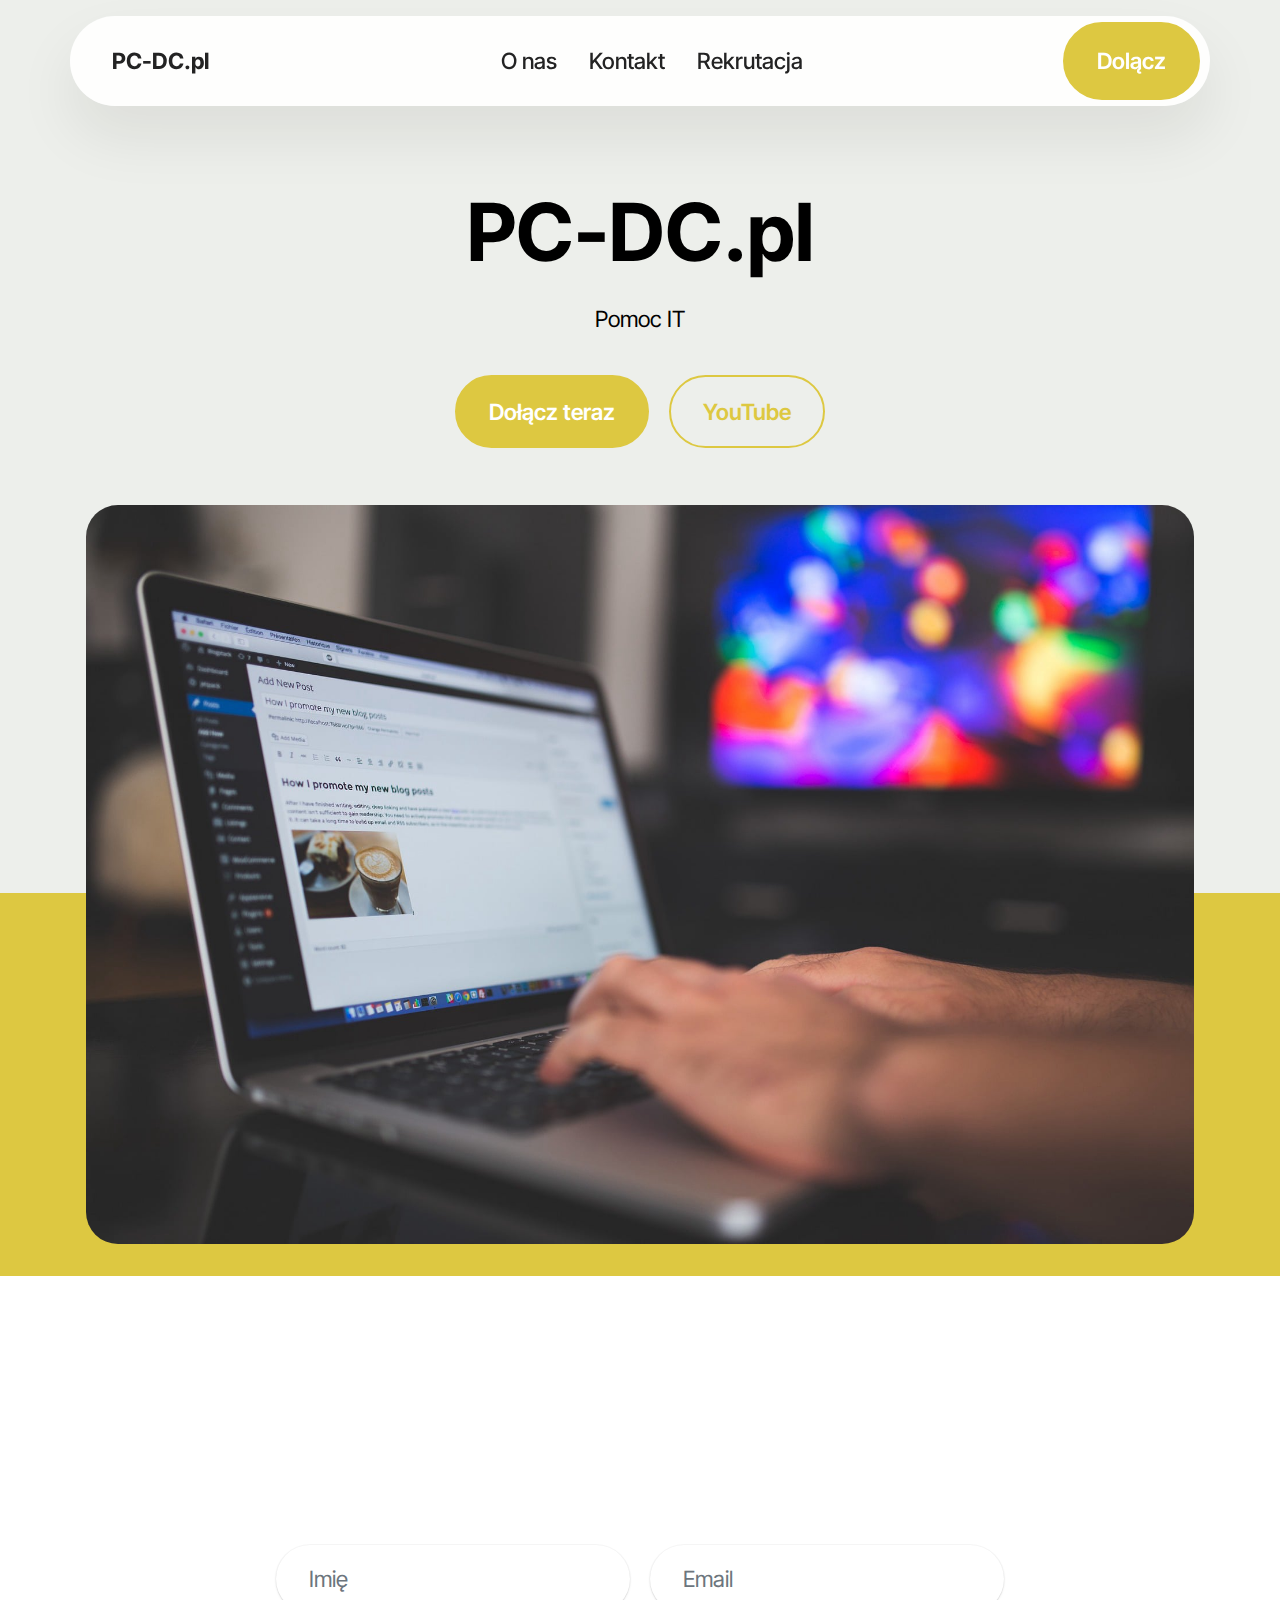
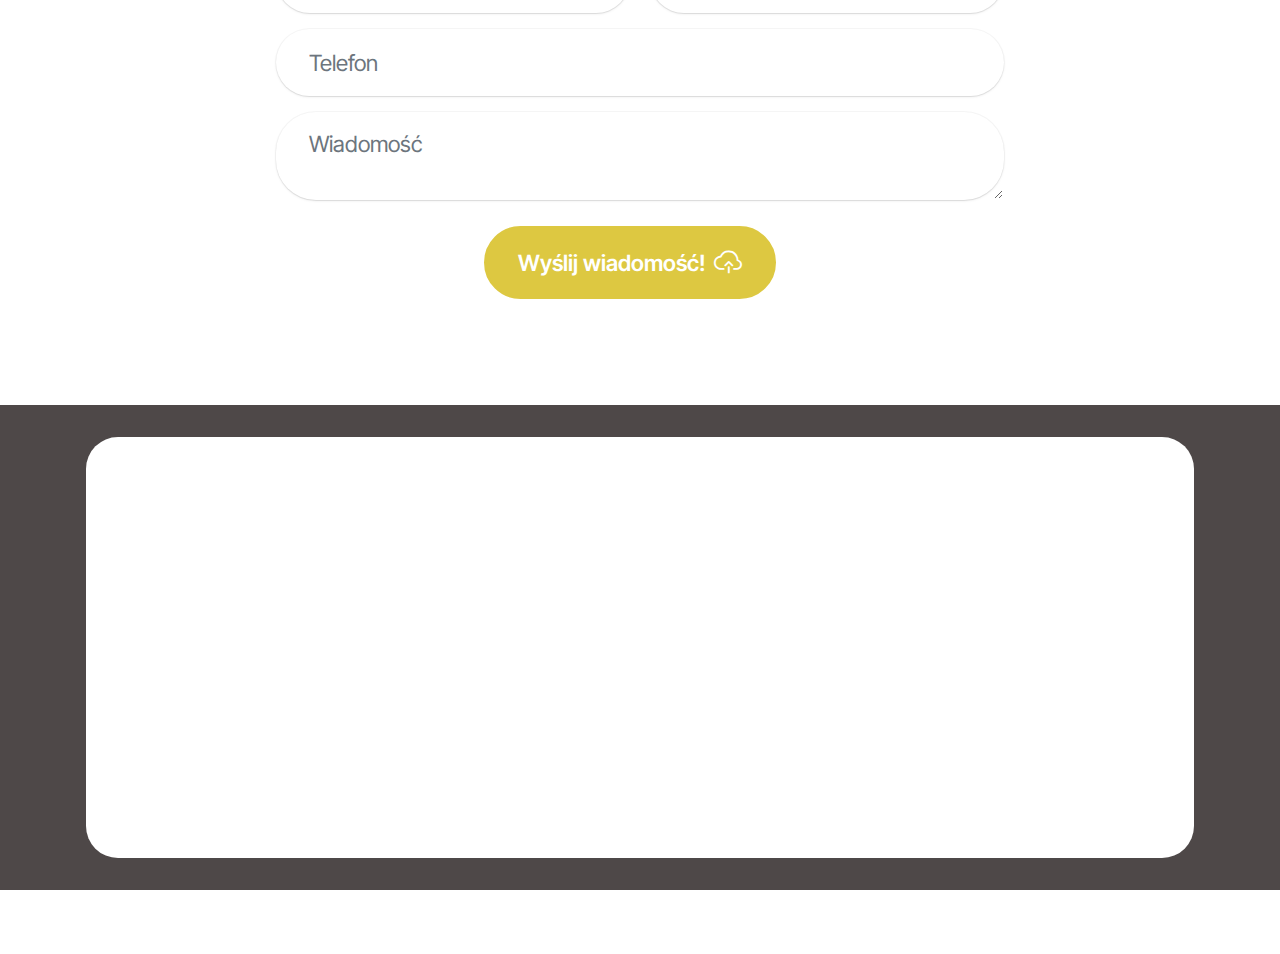
==== index.html @ c98c3c4d "create github pages" ====
<!DOCTYPE html>
<html  >
<head>
  <!-- Site made with Mobirise Website Builder v5.9.6, https://mobirise.com -->
  <meta charset="UTF-8">
  <meta http-equiv="X-UA-Compatible" content="IE=edge">
  <meta name="generator" content="Mobirise v5.9.6, mobirise.com">
  <meta name="viewport" content="width=device-width, initial-scale=1, minimum-scale=1">
  <link rel="shortcut icon" href="assets/images/6be8ae37cde6fcdc5c6d26882a383fdc-96x96.png" type="image/x-icon">
  <meta name="description" content="🚀 Odkryj świat spersonalizowanych zestawów komputerowych na nowym poziomie! 🚀">
  
  
  <title>Strona główna</title>
  <link rel="stylesheet" href="assets/web/assets/mobirise-icons2/mobirise2.css">
  <link rel="stylesheet" href="assets/web/assets/mobirise-icons-bold/mobirise-icons-bold.css">
  <link rel="stylesheet" href="assets/bootstrap/css/bootstrap.min.css">
  <link rel="stylesheet" href="assets/bootstrap/css/bootstrap-grid.min.css">
  <link rel="stylesheet" href="assets/bootstrap/css/bootstrap-reboot.min.css">
  <link rel="stylesheet" href="assets/animatecss/animate.css">
  <link rel="stylesheet" href="assets/dropdown/css/style.css">
  <link rel="stylesheet" href="assets/socicon/css/styles.css">
  <link rel="stylesheet" href="assets/theme/css/style.css">
  <link rel="preload" href="https://fonts.googleapis.com/css?family=Inter+Tight:100,200,300,400,500,600,700,800,900,100i,200i,300i,400i,500i,600i,700i,800i,900i&display=swap" as="style" onload="this.onload=null;this.rel='stylesheet'">
  <noscript><link rel="stylesheet" href="https://fonts.googleapis.com/css?family=Inter+Tight:100,200,300,400,500,600,700,800,900,100i,200i,300i,400i,500i,600i,700i,800i,900i&display=swap"></noscript>
  <link rel="preload" as="style" href="assets/mobirise/css/mbr-additional.css"><link rel="stylesheet" href="assets/mobirise/css/mbr-additional.css" type="text/css">

  
  
  
</head>
<body>
  
  <section data-bs-version="5.1" class="menu menu2 cid-tJS6tZXiPa" once="menu" id="menu02-0">
	

	<nav class="navbar navbar-dropdown navbar-fixed-top navbar-expand-lg">
		<div class="container">
			<div class="navbar-brand">
				
				<span class="navbar-caption-wrap"><a class="navbar-caption text-black text-primary display-4" href="https://pc-dc.pl/">PC-DC.pl</a></span>
			</div>
			<button class="navbar-toggler" type="button" data-toggle="collapse" data-bs-toggle="collapse" data-target="#navbarSupportedContent" data-bs-target="#navbarSupportedContent" aria-controls="navbarNavAltMarkup" aria-expanded="false" aria-label="Toggle navigation">
				<div class="hamburger">
					<span></span>
					<span></span>
					<span></span>
					<span></span>
				</div>
			</button>
			<div class="collapse navbar-collapse" id="navbarSupportedContent">
				<ul class="navbar-nav nav-dropdown" data-app-modern-menu="true"><li class="nav-item">
						<a class="nav-link link text-black text-primary display-4" href="index.html#header01-7">O nas</a>
					</li>
					
					<li class="nav-item">
						<a class="nav-link link text-black text-primary display-4" href="index.html#form02-6">Kontakt</a>
					</li><li class="nav-item"><a class="nav-link link text-black text-primary display-4" href="index.html#contacts02-9">Rekrutacja</a></li></ul>
				
				<div class="navbar-buttons mbr-section-btn"><a class="btn btn-primary display-4" href="https://discord.gg/YkNECARmGC">Dolącz</a></div>
			</div>
		</div>
	</nav>
</section>

<section data-bs-version="5.1" class="header5 cid-tJS6uM4N87" id="header05-1">
	

	
	
	<div class="topbg"></div>
	<div class="align-center container">
		<div class="row justify-content-center">
			<div class="col-md-12 col-lg-9">
				<h1 class="mbr-section-title mbr-fonts-style mb-4 display-1"><strong>PC-DC.pl</strong></h1>
				<p class="mbr-text mbr-fonts-style mb-4 display-7">Pomoc IT</p>
				<div class="mbr-section-btn mt-3"><a class="btn btn-primary display-7" href="https://discord.gg/YkNECARmGC">Dołącz teraz</a> <a class="btn btn-primary-outline display-7" href="https://www.youtube.com/channel/UC5xrvE53BiHPXx4sjtRLf1Q" target="_blank">YouTube</a></div>
			</div>
		</div>
		<div class="row mt-5 justify-content-center">
			<div class="col-12 col-lg-12">
				<img src="assets/images/mbr-1-1920x1280.jpg" alt="Mobirise Website Builder" title="">
			</div>
		</div>
	</div>
</section>

<section data-bs-version="5.1" class="form5 cid-tJS9pBcTSa" id="form02-6">
    
    
    <div class="container">
        <div class="mbr-section-head mb-5">
            <h3 class="mbr-section-title mbr-fonts-style align-center mb-0 display-2"><strong>Formularz kontaktowy</strong></h3>
            <h4 class="mbr-section-subtitle mbr-fonts-style align-center mb-0 mt-4 display-7">Potrzebujesz nowego zestawu komputerowego, a może chcesz zacząć z nami współpracę?</h4>
        </div>
        <div class="row justify-content-center mt-4">
            <div class="col-lg-8 mx-auto mbr-form" data-form-type="formoid">
                <form action="https://mobirise.eu/" method="POST" class="mbr-form form-with-styler" data-form-title="Form Name"><input type="hidden" name="email" data-form-email="true" value="TK6oTrzAS6NUbVehsqnNT4u0MCUwsj/uJBs4c3vbwLO7TOXyeO+FlvJ3F7sxo3JuPffnHecg1f/qv3dEBPhsjbJxKTSLG3u7d6GRe+ef5KaynKAH+34rDENuNmE1bLh4">
                    <div class="row">
                        <div hidden="hidden" data-form-alert="" class="alert alert-success col-12">Dziękujemy za kontakt!</div>
                        <div hidden="hidden" data-form-alert-danger="" class="alert alert-danger col-12">
                            Oops...! some problem!
                        </div>
                    </div>
                    <div class="dragArea row">
                        <div class="col-md col-sm-12 form-group mb-3" data-for="name">
                            <input type="text" name="name" placeholder="Imię" data-form-field="name" class="form-control" value="" id="name-form02-6">
                        </div>
                        <div class="col-md col-sm-12 form-group mb-3" data-for="email">
                            <input type="email" name="email" placeholder="Email" data-form-field="email" class="form-control" value="" id="email-form02-6">
                        </div>
                        <div class="col-12 form-group mb-3" data-for="phone">
                            <input type="tel" name="phone" placeholder="Telefon" data-form-field="phone" class="form-control" value="" id="phone-form02-6">
                        </div>
                        <div class="col-12 form-group mb-3" data-for="textarea">
                            <textarea name="textarea" placeholder="Wiadomość" data-form-field="textarea" class="form-control" id="textarea-form02-6"></textarea>
                        </div>
                        <div class="col-lg-12 col-md-12 col-sm-12 align-center mbr-section-btn"><button type="submit" class="btn btn-primary display-7"><span class="mbrib-upload mbr-iconfont mbr-iconfont-btn"></span>Wyślij wiadomość!</button></div>
                    </div>
                </form>
            </div>
        </div>
    </div>
</section>

<section data-bs-version="5.1" class="footer1 cid-tRq5tFsC4q" once="footers" id="footer01-1p">
	

	
	
	<div class="container">
		<div class="row mbr-white">
			<div class="col-12 col-md-6 col-lg-3">
				<h5 class="mbr-section-subtitle mbr-fonts-style mb-2 display-5"><strong>O nas</strong></h5>
				<ul class="list mbr-fonts-style display-7">
					<li class="mbr-text item-wrap">About</li>
					<li class="mbr-text item-wrap"><br></li>
				</ul>
			</div>
			<div class="col-12 col-md-6 col-lg-3">
				<h5 class="mbr-section-subtitle mbr-fonts-style mb-2 display-5"><strong>Funkcje</strong></h5>
				<ul class="list mbr-fonts-style display-7">
					<li class="mbr-text item-wrap"><a href="https://pc-dc.fireprobe.net/" class="text-primary">Speed Test</a></li>
					<li class="mbr-text item-wrap"><br></li>
				</ul>
			</div>
			<div class="col-12 col-md-6 col-lg-3">
				<h5 class="mbr-section-subtitle mbr-fonts-style mb-2 display-5"><strong>Pomoc</strong></h5>
				<ul class="list mbr-fonts-style display-7">
					<li class="mbr-text item-wrap">Help</li>
					<li class="mbr-text item-wrap"><br></li>
				</ul>
			</div>
			<div class="col-12 col-md-6 col-lg-3">
				<h5 class="mbr-section-subtitle mbr-fonts-style mb-2 display-5">
					<strong>About</strong>
				</h5>
				<ul class="list mbr-fonts-style display-7">
					<li class="mbr-text item-wrap">History</li>
					<li class="mbr-text item-wrap"><br></li>
				</ul>
			</div>
			<div class="col-12 mt-5 footer-col">
				

				<div class="social-row mt-2 display-7">
					<div class="soc-item">
						<a href="https://mobiri.se/">
							<span class="mbr-iconfont socicon-discord socicon"></span>
						</a>
					</div>
					<div class="soc-item">
						<a href="https://www.youtube.com/channel/UC5xrvE53BiHPXx4sjtRLf1Q">
							<span class="mbr-iconfont socicon-youtube socicon"></span>
						</a>
					</div>
					
					
				</div>
			</div>
			<div class="col-12 mt-4">
				<p class="mbr-text mb-0 mbr-fonts-style copyright align-center display-7"><em><strong>Wykonanie <a href="https://pc-dc.pl/" class="text-primary">PC-DC.pl</a>&nbsp;- 2023</strong></em></p>
			</div>
		</div>
	</div>
</section><section class="display-7" style="padding: 0;align-items: center;justify-content: center;flex-wrap: wrap;    align-content: center;display: flex;position: relative;height: 4rem;"><a href="https://mobiri.se/3040438" style="flex: 1 1;height: 4rem;position: absolute;width: 100%;z-index: 1;"><img alt="" style="height: 4rem;" src="[data-uri]"></a><p style="margin: 0;text-align: center;" class="display-7">&#8204;</p><a style="z-index:1" href="https://mobirise.com/builder/no-code-website-builder.html">No Code Website Builder</a></section><script src="assets/bootstrap/js/bootstrap.bundle.min.js"></script>  <script src="assets/smoothscroll/smooth-scroll.js"></script>  <script src="assets/ytplayer/index.js"></script>  <script src="assets/dropdown/js/navbar-dropdown.js"></script>  <script src="assets/theme/js/script.js"></script>  <script src="assets/formoid/formoid.min.js"></script>  
  
  
  <input name="animation" type="hidden">
  </body>
</html>
---- assets/web/assets/mobirise-icons2/mobirise2.css ----
@font-face {
  font-family: 'Moririse2';
  font-display: swap;
  src:  url('mobirise2.eot?f2bix4');
  src:  url('mobirise2.eot?f2bix4#iefix') format('embedded-opentype'),
    url('mobirise2.ttf?f2bix4') format('truetype'),
    url('mobirise2.woff?f2bix4') format('woff'),
    url('mobirise2.svg?f2bix4#mobirise2') format('svg');
  font-weight: normal;
  font-style: normal;
}

[class^="mobi-"], [class*=" mobi-"] {
  /* use !important to prevent issues with browser extensions that change fonts */
  font-family: 'Moririse2' !important;
  speak: none;
  font-style: normal;
  font-weight: normal;
  font-variant: normal;
  text-transform: none;
  line-height: 1;

  /* Better Font Rendering =========== */
  -webkit-font-smoothing: antialiased;
  -moz-osx-font-smoothing: grayscale;
}

.mobi-mbri-add-submenu:before {
  content: "\e900";
}
.mobi-mbri-alert:before {
  content: "\e901";
}
.mobi-mbri-align-center:before {
  content: "\e902";
}
.mobi-mbri-align-justify:before {
  content: "\e903";
}
.mobi-mbri-align-left:before {
  content: "\e904";
}
.mobi-mbri-align-right:before {
  content: "\e905";
}
.mobi-mbri-android:before {
  content: "\e906";
}
.mobi-mbri-apple:before {
  content: "\e907";
}
.mobi-mbri-arrow-down:before {
  content: "\e908";
}
.mobi-mbri-arrow-next:before {
  content: "\e909";
}
.mobi-mbri-arrow-prev:before {
  content: "\e90a";
}
.mobi-mbri-arrow-up:before {
  content: "\e90b";
}
.mobi-mbri-bold:before {
  content: "\e90c";
}
.mobi-mbri-bookmark:before {
  content: "\e90d";
}
.mobi-mbri-bootstrap:before {
  content: "\e90e";
}
.mobi-mbri-briefcase:before {
  content: "\e90f";
}
.mobi-mbri-browse:before {
  content: "\e910";
}
.mobi-mbri-bulleted-list:before {
  content: "\e911";
}
.mobi-mbri-calendar:before {
  content: "\e912";
}
.mobi-mbri-camera:before {
  content: "\e913";
}
.mobi-mbri-cart-add:before {
  content: "\e914";
}
.mobi-mbri-cart-full:before {
  content: "\e915";
}
.mobi-mbri-cash:before {
  content: "\e916";
}
.mobi-mbri-change-style:before {
  content: "\e917";
}
.mobi-mbri-chat:before {
  content: "\e918";
}
.mobi-mbri-clock:before {
  content: "\e919";
}
.mobi-mbri-close:before {
  content: "\e91a";
}
.mobi-mbri-cloud:before {
  content: "\e91b";
}
.mobi-mbri-code:before {
  content: "\e91c";
}
.mobi-mbri-contact-form:before {
  content: "\e91d";
}
.mobi-mbri-credit-card:before {
  content: "\e91e";
}
.mobi-mbri-cursor-click:before {
  content: "\e91f";
}
.mobi-mbri-cust-feedback:before {
  content: "\e920";
}
.mobi-mbri-database:before {
  content: "\e921";
}
.mobi-mbri-delivery:before {
  content: "\e922";
}
.mobi-mbri-desktop:before {
  content: "\e923";
}
.mobi-mbri-devices:before {
  content: "\e924";
}
.mobi-mbri-down:before {
  content: "\e925";
}
.mobi-mbri-download-2:before {
  content: "\e926";
}
.mobi-mbri-download:before {
  content: "\e927";
}
.mobi-mbri-drag-n-drop-2:before {
  content: "\e928";
}
.mobi-mbri-drag-n-drop:before {
  content: "\e929";
}
.mobi-mbri-edit-2:before {
  content: "\e92a";
}
.mobi-mbri-edit:before {
  content: "\e92b";
}
.mobi-mbri-error:before {
  content: "\e92c";
}
.mobi-mbri-extension:before {
  content: "\e92d";
}
.mobi-mbri-features:before {
  content: "\e92e";
}
.mobi-mbri-file:before {
  content: "\e92f";
}
.mobi-mbri-flag:before {
  content: "\e930";
}
.mobi-mbri-folder:before {
  content: "\e931";
}
.mobi-mbri-gift:before {
  content: "\e932";
}
.mobi-mbri-github:before {
  content: "\e933";
}
.mobi-mbri-globe-2:before {
  content: "\e934";
}
.mobi-mbri-globe:before {
  content: "\e935";
}
.mobi-mbri-growing-chart:before {
  content: "\e936";
}
.mobi-mbri-hearth:before {
  content: "\e937";
}
.mobi-mbri-help:before {
  content: "\e938";
}
.mobi-mbri-home:before {
  content: "\e939";
}
.mobi-mbri-hot-cup:before {
  content: "\e93a";
}
.mobi-mbri-idea:before {
  content: "\e93b";
}
.mobi-mbri-image-gallery:before {
  content: "\e93c";
}
.mobi-mbri-image-slider:before {
  content: "\e93d";
}
.mobi-mbri-info:before {
  content: "\e93e";
}
.mobi-mbri-italic:before {
  content: "\e93f";
}
.mobi-mbri-key:before {
  content: "\e940";
}
.mobi-mbri-laptop:before {
  content: "\e941";
}
.mobi-mbri-layers:before {
  content: "\e942";
}
.mobi-mbri-left-right:before {
  content: "\e943";
}
.mobi-mbri-left:before {
  content: "\e944";
}
.mobi-mbri-letter:before {
  content: "\e945";
}
.mobi-mbri-like:before {
  content: "\e946";
}
.mobi-mbri-link:before {
  content: "\e947";
}
.mobi-mbri-lock:before {
  content: "\e948";
}
.mobi-mbri-login:before {
  content: "\e949";
}
.mobi-mbri-logout:before {
  content: "\e94a";
}
.mobi-mbri-magic-stick:before {
  content: "\e94b";
}
.mobi-mbri-map-pin:before {
  content: "\e94c";
}
.mobi-mbri-menu:before {
  content: "\e94d";
}
.mobi-mbri-mobile-2:before {
  content: "\e94e";
}
.mobi-mbri-mobile-horizontal:before {
  content: "\e94f";
}
.mobi-mbri-mobile:before {
  content: "\e950";
}
.mobi-mbri-mobirise:before {
  content: "\e951";
}
.mobi-mbri-more-horizontal:before {
  content: "\e952";
}
.mobi-mbri-more-vertical:before {
  content: "\e953";
}
.mobi-mbri-music:before {
  content: "\e954";
}
.mobi-mbri-new-file:before {
  content: "\e955";
}
.mobi-mbri-numbered-list:before {
  content: "\e956";
}
.mobi-mbri-opened-folder:before {
  content: "\e957";
}
.mobi-mbri-pages:before {
  content: "\e958";
}
.mobi-mbri-paper-plane:before {
  content: "\e959";
}
.mobi-mbri-paperclip:before {
  content: "\e95a";
}
.mobi-mbri-phone:before {
  content: "\e95b";
}
.mobi-mbri-photo:before {
  content: "\e95c";
}
.mobi-mbri-photos:before {
  content: "\e95d";
}
.mobi-mbri-pin:before {
  content: "\e95e";
}
.mobi-mbri-play:before {
  content: "\e95f";
}
.mobi-mbri-plus:before {
  content: "\e960";
}
.mobi-mbri-preview:before {
  content: "\e961";
}
.mobi-mbri-print:before {
  content: "\e962";
}
.mobi-mbri-protect:before {
  content: "\e963";
}
.mobi-mbri-question:before {
  content: "\e964";
}
.mobi-mbri-quote-left:before {
  content: "\e965";
}
.mobi-mbri-quote-right:before {
  content: "\e966";
}
.mobi-mbri-redo:before {
  content: "\e967";
}
.mobi-mbri-refresh:before {
  content: "\e968";
}
.mobi-mbri-responsive-2:before {
  content: "\e969";
}
.mobi-mbri-responsive:before {
  content: "\e96a";
}
.mobi-mbri-right:before {
  content: "\e96b";
}
.mobi-mbri-rocket:before {
  content: "\e96c";
}
.mobi-mbri-sad-face:before {
  content: "\e96d";
}
.mobi-mbri-sale:before {
  content: "\e96e";
}
.mobi-mbri-save:before {
  content: "\e96f";
}
.mobi-mbri-search:before {
  content: "\e970";
}
.mobi-mbri-setting-2:before {
  content: "\e971";
}
.mobi-mbri-setting-3:before {
  content: "\e972";
}
.mobi-mbri-setting:before {
  content: "\e973";
}
.mobi-mbri-share:before {
  content: "\e974";
}
.mobi-mbri-shopping-bag:before {
  content: "\e975";
}
.mobi-mbri-shopping-basket:before {
  content: "\e976";
}
.mobi-mbri-shopping-cart:before {
  content: "\e977";
}
.mobi-mbri-sites:before {
  content: "\e978";
}
.mobi-mbri-smile-face:before {
  content: "\e979";
}
.mobi-mbri-speed:before {
  content: "\e97a";
}
.mobi-mbri-star:before {
  content: "\e97b";
}
.mobi-mbri-success:before {
  content: "\e97c";
}
.mobi-mbri-sun:before {
  content: "\e97d";
}
.mobi-mbri-sun2:before {
  content: "\e97e";
}
.mobi-mbri-tablet-vertical:before {
  content: "\e97f";
}
.mobi-mbri-tablet:before {
  content: "\e980";
}
.mobi-mbri-target:before {
  content: "\e981";
}
.mobi-mbri-timer:before {
  content: "\e982";
}
.mobi-mbri-to-ftp:before {
  content: "\e983";
}
.mobi-mbri-to-local-drive:before {
  content: "\e984";
}
.mobi-mbri-touch-swipe:before {
  content: "\e985";
}
.mobi-mbri-touch:before {
  content: "\e986";
}
.mobi-mbri-trash:before {
  content: "\e987";
}
.mobi-mbri-underline:before {
  content: "\e988";
}
.mobi-mbri-undo:before {
  content: "\e989";
}
.mobi-mbri-unlink:before {
  content: "\e98a";
}
.mobi-mbri-unlock:before {
  content: "\e98b";
}
.mobi-mbri-up-down:before {
  content: "\e98c";
}
.mobi-mbri-up:before {
  content: "\e98d";
}
.mobi-mbri-update:before {
  content: "\e98e";
}
.mobi-mbri-upload-2:before {
  content: "\e98f";
}
.mobi-mbri-upload:before {
  content: "\e990";
}
.mobi-mbri-user-2:before {
  content: "\e991";
}
.mobi-mbri-user:before {
  content: "\e992";
}
.mobi-mbri-users:before {
  content: "\e993";
}
.mobi-mbri-video-play:before {
  content: "\e994";
}
.mobi-mbri-video:before {
  content: "\e995";
}
.mobi-mbri-watch:before {
  content: "\e996";
}
.mobi-mbri-website-theme-2:before {
  content: "\e997";
}
.mobi-mbri-website-theme:before {
  content: "\e998";
}
.mobi-mbri-wifi:before {
  content: "\e999";
}
.mobi-mbri-windows:before {
  content: "\e99a";
}
.mobi-mbri-zoom-in:before {
  content: "\e99b";
}
.mobi-mbri-zoom-out:before {
  content: "\e99c";
}
---- assets/web/assets/mobirise-icons-bold/mobirise-icons-bold.css ----
@font-face {
  font-family: 'mobirise-icons-bold';
  font-display: swap;
  src:  url('mobirise-icons-bold.eot?m1l4yr');
  src:  url('mobirise-icons-bold.eot?m1l4yr#iefix') format('embedded-opentype'),
    url('mobirise-icons-bold.ttf?m1l4yr') format('truetype'),
    url('mobirise-icons-bold.woff?m1l4yr') format('woff'),
    url('mobirise-icons-bold.svg?m1l4yr#mobirise-icons-bold') format('svg');
  font-weight: normal;
  font-style: normal;
}

[class^="mbrib-"], [class*="mbrib-"] {
  /* use !important to prevent issues with browser extensions that change fonts */
  font-family: 'mobirise-icons-bold' !important;
  speak: none;
  font-style: normal;
  font-weight: normal;
  font-variant: normal;
  text-transform: none;
  line-height: 1;

  /* Better Font Rendering =========== */
  -webkit-font-smoothing: antialiased;
  -moz-osx-font-smoothing: grayscale;
}

.mbrib-add-submenu:before {
  content: "\e900";
}
.mbrib-alert:before {
  content: "\e901";
}
.mbrib-align-center:before {
  content: "\e902";
}
.mbrib-align-justify:before {
  content: "\e903";
}
.mbrib-align-left:before {
  content: "\e904";
}
.mbrib-align-right:before {
  content: "\e905";
}
.mbrib-android:before {
  content: "\e906";
}
.mbrib-apple:before {
  content: "\e907";
}
.mbrib-arrow-down:before {
  content: "\e908";
}
.mbrib-arrow-next:before {
  content: "\e909";
}
.mbrib-arrow-prev:before {
  content: "\e90a";
}
.mbrib-arrow-up:before {
  content: "\e90b";
}
.mbrib-bold:before {
  content: "\e90c";
}
.mbrib-bookmark:before {
  content: "\e90d";
}
.mbrib-bootstrap:before {
  content: "\e90e";
}
.mbrib-briefcase:before {
  content: "\e90f";
}
.mbrib-browse:before {
  content: "\e910";
}
.mbrib-bulleted-list:before {
  content: "\e911";
}
.mbrib-calendar:before {
  content: "\e912";
}
.mbrib-camera:before {
  content: "\e913";
}
.mbrib-cart-add:before {
  content: "\e914";
}
.mbrib-cart-full:before {
  content: "\e915";
}
.mbrib-cash:before {
  content: "\e916";
}
.mbrib-change-style:before {
  content: "\e917";
}
.mbrib-chat:before {
  content: "\e918";
}
.mbrib-clock:before {
  content: "\e919";
}
.mbrib-close:before {
  content: "\e91a";
}
.mbrib-cloud:before {
  content: "\e91b";
}
.mbrib-code:before {
  content: "\e91c";
}
.mbrib-contact-form:before {
  content: "\e91d";
}
.mbrib-credit-card:before {
  content: "\e91e";
}
.mbrib-cursor-click:before {
  content: "\e91f";
}
.mbrib-cust-feedback:before {
  content: "\e920";
}
.mbrib-database:before {
  content: "\e921";
}
.mbrib-delivery:before {
  content: "\e922";
}
.mbrib-desktop:before {
  content: "\e923";
}
.mbrib-devices:before {
  content: "\e924";
}
.mbrib-down:before {
  content: "\e925";
}
.mbrib-download:before {
  content: "\e926";
}
.mbrib-drag-n-drop:before {
  content: "\e927";
}
.mbrib-drag-n-drop2:before {
  content: "\e928";
}
.mbrib-edit:before {
  content: "\e929";
}
.mbrib-edit2:before {
  content: "\e92a";
}
.mbrib-error:before {
  content: "\e92b";
}
.mbrib-extension:before {
  content: "\e92c";
}
.mbrib-features:before {
  content: "\e92d";
}
.mbrib-file:before {
  content: "\e92e";
}
.mbrib-flag:before {
  content: "\e92f";
}
.mbrib-folder:before {
  content: "\e930";
}
.mbrib-gift:before {
  content: "\e931";
}
.mbrib-github:before {
  content: "\e932";
}
.mbrib-globe-2:before {
  content: "\e933";
}
.mbrib-globe:before {
  content: "\e934";
}
.mbrib-growing-chart:before {
  content: "\e935";
}
.mbrib-hearth:before {
  content: "\e936";
}
.mbrib-help:before {
  content: "\e937";
}
.mbrib-home:before {
  content: "\e938";
}
.mbrib-hot-cup:before {
  content: "\e939";
}
.mbrib-idea:before {
  content: "\e93a";
}
.mbrib-image-gallery:before {
  content: "\e93b";
}
.mbrib-image-slider:before {
  content: "\e93c";
}
.mbrib-info:before {
  content: "\e93d";
}
.mbrib-italic:before {
  content: "\e93e";
}
.mbrib-key:before {
  content: "\e93f";
}
.mbrib-laptop:before {
  content: "\e940";
}
.mbrib-layers:before {
  content: "\e941";
}
.mbrib-left-right:before {
  content: "\e942";
}
.mbrib-left:before {
  content: "\e943";
}
.mbrib-letter:before {
  content: "\e944";
}
.mbrib-like:before {
  content: "\e945";
}
.mbrib-link:before {
  content: "\e946";
}
.mbrib-lock:before {
  content: "\e947";
}
.mbrib-login:before {
  content: "\e948";
}
.mbrib-logout:before {
  content: "\e949";
}
.mbrib-magic-stick:before {
  content: "\e94a";
}
.mbrib-map-pin:before {
  content: "\e94b";
}
.mbrib-menu:before {
  content: "\e94c";
}
.mbrib-mobile:before {
  content: "\e94d";
}
.mbrib-mobile2:before {
  content: "\e94e";
}
.mbrib-mobirise:before {
  content: "\e94f";
}
.mbrib-more-horizontal:before {
  content: "\e950";
}
.mbrib-more-vertical:before {
  content: "\e951";
}
.mbrib-music:before {
  content: "\e952";
}
.mbrib-new-file:before {
  content: "\e953";
}
.mbrib-numbered-list:before {
  content: "\e954";
}
.mbrib-opened-folder:before {
  content: "\e955";
}
.mbrib-pages:before {
  content: "\e956";
}
.mbrib-paper-plane:before {
  content: "\e957";
}
.mbrib-paperclip:before {
  content: "\e958";
}
.mbrib-photo:before {
  content: "\e959";
}
.mbrib-photos:before {
  content: "\e95a";
}
.mbrib-pin:before {
  content: "\e95b";
}
.mbrib-play:before {
  content: "\e95c";
}
.mbrib-plus:before {
  content: "\e95d";
}
.mbrib-preview:before {
  content: "\e95e";
}
.mbrib-print:before {
  content: "\e95f";
}
.mbrib-protect:before {
  content: "\e960";
}
.mbrib-question:before {
  content: "\e961";
}
.mbrib-quote-left:before {
  content: "\e962";
}
.mbrib-quote-right:before {
  content: "\e963";
}
.mbrib-redo:before {
  content: "\e964";
}
.mbrib-refresh:before {
  content: "\e965";
}
.mbrib-responsive:before {
  content: "\e966";
}
.mbrib-right:before {
  content: "\e967";
}
.mbrib-rocket:before {
  content: "\e968";
}
.mbrib-sad-face:before {
  content: "\e969";
}
.mbrib-sale:before {
  content: "\e96a";
}
.mbrib-save:before {
  content: "\e96b";
}
.mbrib-search:before {
  content: "\e96c";
}
.mbrib-setting:before {
  content: "\e96d";
}
.mbrib-setting2:before {
  content: "\e96e";
}
.mbrib-setting3:before {
  content: "\e96f";
}
.mbrib-share:before {
  content: "\e970";
}
.mbrib-shopping-bag:before {
  content: "\e971";
}
.mbrib-shopping-basket:before {
  content: "\e972";
}
.mbrib-shopping-cart:before {
  content: "\e973";
}
.mbrib-sites:before {
  content: "\e974";
}
.mbrib-smile-face:before {
  content: "\e975";
}
.mbrib-speed:before {
  content: "\e976";
}
.mbrib-star:before {
  content: "\e977";
}
.mbrib-success:before {
  content: "\e978";
}
.mbrib-sun:before {
  content: "\e979";
}
.mbrib-sun2:before {
  content: "\e97a";
}
.mbrib-tablet-vertical:before {
  content: "\e97b";
}
.mbrib-tablet:before {
  content: "\e97c";
}
.mbrib-target:before {
  content: "\e97d";
}
.mbrib-timer:before {
  content: "\e97e";
}
.mbrib-to-ftp:before {
  content: "\e97f";
}
.mbrib-to-local-drive:before {
  content: "\e980";
}
.mbrib-touch-swipe:before {
  content: "\e981";
}
.mbrib-touch:before {
  content: "\e982";
}
.mbrib-trash:before {
  content: "\e983";
}
.mbrib-underline:before {
  content: "\e984";
}
.mbrib-undo:before {
  content: "\e985";
}
.mbrib-unlink:before {
  content: "\e986";
}
.mbrib-unlock:before {
  content: "\e987";
}
.mbrib-up-down:before {
  content: "\e988";
}
.mbrib-up:before {
  content: "\e989";
}
.mbrib-update:before {
  content: "\e98a";
}
.mbrib-upload:before {
  content: "\e98b";
}
.mbrib-user:before {
  content: "\e98c";
}
.mbrib-user2:before {
  content: "\e98d";
}
.mbrib-users:before {
  content: "\e98e";
}
.mbrib-video-play:before {
  content: "\e98f";
}
.mbrib-video:before {
  content: "\e990";
}
.mbrib-watch:before {
  content: "\e991";
}
.mbrib-website-theme:before {
  content: "\e992";
}
.mbrib-wifi:before {
  content: "\e993";
}
.mbrib-windows:before {
  content: "\e994";
}
.mbrib-zoom-out:before {
  content: "\e995";
}
---- assets/dropdown/css/style.css ----
.navbar-dropdown {
  left: 0;
  padding: 0;
  position: absolute;
  right: 0;
  top: 0;
  transition: all 0.45s ease;
  z-index: 1030;
  background: #282828; }
  .navbar-dropdown .navbar-logo {
    margin-right: 0.8rem;
    transition: margin 0.3s ease-in-out;
    vertical-align: middle; }
    .navbar-dropdown .navbar-logo img {
      height: 3.125rem;
      transition: all 0.3s ease-in-out; }
    .navbar-dropdown .navbar-logo.mbr-iconfont {
      font-size: 3.125rem;
      line-height: 3.125rem; }
  .navbar-dropdown .navbar-caption {
    font-weight: 700;
    white-space: normal;
    vertical-align: -4px;
    line-height: 3.125rem !important; }
    .navbar-dropdown .navbar-caption, .navbar-dropdown .navbar-caption:hover {
      color: inherit;
      text-decoration: none; }
  .navbar-dropdown .mbr-iconfont + .navbar-caption {
    vertical-align: -1px; }
  .navbar-dropdown.navbar-fixed-top {
    position: fixed; }
  .navbar-dropdown .navbar-brand span {
    vertical-align: -4px; }
  .navbar-dropdown.bg-color.transparent {
    background: none; }
  .navbar-dropdown.navbar-short .navbar-brand {
    padding: 0.625rem 0; }
    .navbar-dropdown.navbar-short .navbar-brand span {
      vertical-align: -1px; }
  .navbar-dropdown.navbar-short .navbar-caption {
    line-height: 2.375rem !important;
    vertical-align: -2px; }
  .navbar-dropdown.navbar-short .navbar-logo {
    margin-right: 0.5rem; }
    .navbar-dropdown.navbar-short .navbar-logo img {
      height: 2.375rem; }
    .navbar-dropdown.navbar-short .navbar-logo.mbr-iconfont {
      font-size: 2.375rem;
      line-height: 2.375rem; }
  .navbar-dropdown.navbar-short .mbr-table-cell {
    height: 3.625rem; }
  .navbar-dropdown .navbar-close {
    left: 0.6875rem;
    position: fixed;
    top: 0.75rem;
    z-index: 1000; }
  .navbar-dropdown .hamburger-icon {
    content: "";
    display: inline-block;
    vertical-align: middle;
    width: 16px;
    -webkit-box-shadow: 0 -6px 0 1px #282828,0 0 0 1px #282828,0 6px 0 1px #282828;
    -moz-box-shadow: 0 -6px 0 1px #282828,0 0 0 1px #282828,0 6px 0 1px #282828;
    box-shadow: 0 -6px 0 1px #282828,0 0 0 1px #282828,0 6px 0 1px #282828; }

.dropdown-menu .dropdown-toggle[data-toggle="dropdown-submenu"]::after {
  border-bottom: 0.35em solid transparent;
  border-left: 0.35em solid;
  border-right: 0;
  border-top: 0.35em solid transparent;
  margin-left: 0.3rem; }

.dropdown-menu .dropdown-item:focus {
  outline: 0; }

.nav-dropdown {
  font-size: 0.75rem;
  font-weight: 500;
  height: auto !important; }
  .nav-dropdown .nav-btn {
    padding-left: 1rem; }
  .nav-dropdown .link {
    margin: .667em 1.667em;
    font-weight: 500;
    padding: 0;
    transition: color .2s ease-in-out; }
    .nav-dropdown .link.dropdown-toggle {
      margin-right: 2.583em; }
      .nav-dropdown .link.dropdown-toggle::after {
        margin-left: .25rem;
        border-top: 0.35em solid;
        border-right: 0.35em solid transparent;
        border-left: 0.35em solid transparent;
        border-bottom: 0; }
      .nav-dropdown .link.dropdown-toggle[aria-expanded="true"] {
        margin: 0;
        padding: 0.667em 3.263em  0.667em 1.667em; }
  .nav-dropdown .link::after,
  .nav-dropdown .dropdown-item::after {
    color: inherit; }
  .nav-dropdown .btn {
    font-size: 0.75rem;
    font-weight: 700;
    letter-spacing: 0;
    margin-bottom: 0;
    padding-left: 1.25rem;
    padding-right: 1.25rem; }
  .nav-dropdown .dropdown-menu {
    border-radius: 0;
    border: 0;
    left: 0;
    margin: 0;
    padding-bottom: 1.25rem;
    padding-top: 1.25rem;
    position: relative; }
  .nav-dropdown .dropdown-submenu {
    margin-left: 0.125rem;
    top: 0; }
  .nav-dropdown .dropdown-item {
    font-weight: 500;
    line-height: 2;
    padding: 0.3846em 4.615em 0.3846em 1.5385em;
    position: relative;
    transition: color .2s ease-in-out, background-color .2s ease-in-out; }
    .nav-dropdown .dropdown-item::after {
      margin-top: -0.3077em;
      position: absolute;
      right: 1.1538em;
      top: 50%; }
    .nav-dropdown .dropdown-item:focus, .nav-dropdown .dropdown-item:hover {
      background: none; }

@media (max-width: 767px) {
  .nav-dropdown.navbar-toggleable-sm {
    bottom: 0;
    display: none;
    left: 0;
    overflow-x: hidden;
    position: fixed;
    top: 0;
    transform: translateX(-100%);
    -ms-transform: translateX(-100%);
    -webkit-transform: translateX(-100%);
    width: 18.75rem;
    z-index: 999; } }
.nav-dropdown.navbar-toggleable-xl {
  bottom: 0;
  display: none;
  left: 0;
  overflow-x: hidden;
  position: fixed;
  top: 0;
  transform: translateX(-100%);
  -ms-transform: translateX(-100%);
  -webkit-transform: translateX(-100%);
  width: 18.75rem;
  z-index: 999; }

.nav-dropdown-sm {
  display: block !important;
  overflow-x: hidden;
  overflow: auto;
  padding-top: 3.875rem; }
  .nav-dropdown-sm::after {
    content: "";
    display: block;
    height: 3rem;
    width: 100%; }
  .nav-dropdown-sm.collapse.in ~ .navbar-close {
    display: block !important; }
  .nav-dropdown-sm.collapsing, .nav-dropdown-sm.collapse.in {
    transform: translateX(0);
    -ms-transform: translateX(0);
    -webkit-transform: translateX(0);
    transition: all 0.25s ease-out;
    -webkit-transition: all 0.25s ease-out;
    background: #282828; }
  .nav-dropdown-sm.collapsing[aria-expanded="false"] {
    transform: translateX(-100%);
    -ms-transform: translateX(-100%);
    -webkit-transform: translateX(-100%); }
  .nav-dropdown-sm .nav-item {
    display: block;
    margin-left: 0 !important;
    padding-left: 0; }
  .nav-dropdown-sm .link,
  .nav-dropdown-sm .dropdown-item {
    border-top: 1px dotted rgba(255, 255, 255, 0.1);
    font-size: 0.8125rem;
    line-height: 1.6;
    margin: 0 !important;
    padding: 0.875rem 2.4rem 0.875rem 1.5625rem !important;
    position: relative;
    white-space: normal; }
    .nav-dropdown-sm .link:focus, .nav-dropdown-sm .link:hover,
    .nav-dropdown-sm .dropdown-item:focus,
    .nav-dropdown-sm .dropdown-item:hover {
      background: rgba(0, 0, 0, 0.2) !important;
      color: #c0a375; }
  .nav-dropdown-sm .nav-btn {
    position: relative;
    padding: 1.5625rem 1.5625rem 0 1.5625rem; }
    .nav-dropdown-sm .nav-btn::before {
      border-top: 1px dotted rgba(255, 255, 255, 0.1);
      content: "";
      left: 0;
      position: absolute;
      top: 0;
      width: 100%; }
    .nav-dropdown-sm .nav-btn + .nav-btn {
      padding-top: 0.625rem; }
      .nav-dropdown-sm .nav-btn + .nav-btn::before {
        display: none; }
  .nav-dropdown-sm .btn {
    padding: 0.625rem 0; }
  .nav-dropdown-sm .dropdown-toggle[data-toggle="dropdown-submenu"]::after {
    margin-left: .25rem;
    border-top: 0.35em solid;
    border-right: 0.35em solid transparent;
    border-left: 0.35em solid transparent;
    border-bottom: 0; }
  .nav-dropdown-sm .dropdown-toggle[data-toggle="dropdown-submenu"][aria-expanded="true"]::after {
    border-top: 0;
    border-right: 0.35em solid transparent;
    border-left: 0.35em solid transparent;
    border-bottom: 0.35em solid; }
  .nav-dropdown-sm .dropdown-menu {
    margin: 0;
    padding: 0;
    position: relative;
    top: 0;
    left: 0;
    width: 100%;
    border: 0;
    float: none;
    border-radius: 0;
    background: none; }
  .nav-dropdown-sm .dropdown-submenu {
    left: 100%;
    margin-left: 0.125rem;
    margin-top: -1.25rem;
    top: 0; }

.navbar-toggleable-sm .nav-dropdown .dropdown-menu {
  position: absolute; }

.navbar-toggleable-sm .nav-dropdown .dropdown-submenu {
  left: 100%;
  margin-left: 0.125rem;
  margin-top: -1.25rem;
  top: 0; }

.navbar-toggleable-sm.opened .nav-dropdown .dropdown-menu {
  position: relative; }

.navbar-toggleable-sm.opened .nav-dropdown .dropdown-submenu {
  left: 0;
  margin-left: 00rem;
  margin-top: 0rem;
  top: 0; }

.is-builder .nav-dropdown.collapsing {
  transition: none !important; }
---- assets/socicon/css/styles.css ----
@charset "UTF-8";

@font-face {
  font-family: 'Socicon';
  src:  url('../fonts/socicon.eot');
  src:  url('../fonts/socicon.eot?#iefix') format('embedded-opentype'),
    url('../fonts/socicon.woff2') format('woff2'),
    url('../fonts/socicon.ttf') format('truetype'),
    url('../fonts/socicon.woff') format('woff'),
    url('../fonts/socicon.svg#socicon') format('svg');
  font-weight: normal;
  font-style: normal;
  font-display: swap;
}

[data-icon]:before {
  font-family: "socicon" !important;
  content: attr(data-icon);
  font-style: normal !important;
  font-weight: normal !important;
  font-variant: normal !important;
  text-transform: none !important;
  speak: none;
  line-height: 1;
  -webkit-font-smoothing: antialiased;
  -moz-osx-font-smoothing: grayscale;
}

[class^="socicon-"], [class*=" socicon-"] {
  /* use !important to prevent issues with browser extensions that change fonts */
  font-family: 'Socicon' !important;
  speak: none;
  font-style: normal;
  font-weight: normal;
  font-variant: normal;
  text-transform: none;
  line-height: 1;

  /* Better Font Rendering =========== */
  -webkit-font-smoothing: antialiased;
  -moz-osx-font-smoothing: grayscale;
}

.socicon-eitaa:before {
  content: "\e97c";
}
.socicon-soroush:before {
  content: "\e97d";
}
.socicon-bale:before {
  content: "\e97e";
}
.socicon-zazzle:before {
  content: "\e97b";
}
.socicon-society6:before {
  content: "\e97a";
}
.socicon-redbubble:before {
  content: "\e979";
}
.socicon-avvo:before {
  content: "\e978";
}
.socicon-stitcher:before {
  content: "\e977";
}
.socicon-googlehangouts:before {
  content: "\e974";
}
.socicon-dlive:before {
  content: "\e975";
}
.socicon-vsco:before {
  content: "\e976";
}
.socicon-flipboard:before {
  content: "\e973";
}
.socicon-ubuntu:before {
  content: "\e958";
}
.socicon-artstation:before {
  content: "\e959";
}
.socicon-invision:before {
  content: "\e95a";
}
.socicon-torial:before {
  content: "\e95b";
}
.socicon-collectorz:before {
  content: "\e95c";
}
.socicon-seenthis:before {
  content: "\e95d";
}
.socicon-googleplaymusic:before {
  content: "\e95e";
}
.socicon-debian:before {
  content: "\e95f";
}
.socicon-filmfreeway:before {
  content: "\e960";
}
.socicon-gnome:before {
  content: "\e961";
}
.socicon-itchio:before {
  content: "\e962";
}
.socicon-jamendo:before {
  content: "\e963";
}
.socicon-mix:before {
  content: "\e964";
}
.socicon-sharepoint:before {
  content: "\e965";
}
.socicon-tinder:before {
  content: "\e966";
}
.socicon-windguru:before {
  content: "\e967";
}
.socicon-cdbaby:before {
  content: "\e968";
}
.socicon-elementaryos:before {
  content: "\e969";
}
.socicon-stage32:before {
  content: "\e96a";
}
.socicon-tiktok:before {
  content: "\e96b";
}
.socicon-gitter:before {
  content: "\e96c";
}
.socicon-letterboxd:before {
  content: "\e96d";
}
.socicon-threema:before {
  content: "\e96e";
}
.socicon-splice:before {
  content: "\e96f";
}
.socicon-metapop:before {
  content: "\e970";
}
.socicon-naver:before {
  content: "\e971";
}
.socicon-remote:before {
  content: "\e972";
}
.socicon-internet:before {
  content: "\e957";
}
.socicon-moddb:before {
  content: "\e94b";
}
.socicon-indiedb:before {
  content: "\e94c";
}
.socicon-traxsource:before {
  content: "\e94d";
}
.socicon-gamefor:before {
  content: "\e94e";
}
.socicon-pixiv:before {
  content: "\e94f";
}
.socicon-myanimelist:before {
  content: "\e950";
}
.socicon-blackberry:before {
  content: "\e951";
}
.socicon-wickr:before {
  content: "\e952";
}
.socicon-spip:before {
  content: "\e953";
}
.socicon-napster:before {
  content: "\e954";
}
.socicon-beatport:before {
  content: "\e955";
}
.socicon-hackerone:before {
  content: "\e956";
}
.socicon-hackernews:before {
  content: "\e946";
}
.socicon-smashwords:before {
  content: "\e947";
}
.socicon-kobo:before {
  content: "\e948";
}
.socicon-bookbub:before {
  content: "\e949";
}
.socicon-mailru:before {
  content: "\e94a";
}
.socicon-gitlab:before {
  content: "\e945";
}
.socicon-instructables:before {
  content: "\e944";
}
.socicon-portfolio:before {
  content: "\e943";
}
.socicon-codered:before {
  content: "\e940";
}
.socicon-origin:before {
  content: "\e941";
}
.socicon-nextdoor:before {
  content: "\e942";
}
.socicon-udemy:before {
  content: "\e93f";
}
.socicon-livemaster:before {
  content: "\e93e";
}
.socicon-crunchbase:before {
  content: "\e93b";
}
.socicon-homefy:before {
  content: "\e93c";
}
.socicon-calendly:before {
  content: "\e93d";
}
.socicon-realtor:before {
  content: "\e90f";
}
.socicon-tidal:before {
  content: "\e910";
}
.socicon-qobuz:before {
  content: "\e911";
}
.socicon-natgeo:before {
  content: "\e912";
}
.socicon-mastodon:before {
  content: "\e913";
}
.socicon-unsplash:before {
  content: "\e914";
}
.socicon-homeadvisor:before {
  content: "\e915";
}
.socicon-angieslist:before {
  content: "\e916";
}
.socicon-codepen:before {
  content: "\e917";
}
.socicon-slack:before {
  content: "\e918";
}
.socicon-openaigym:before {
  content: "\e919";
}
.socicon-logmein:before {
  content: "\e91a";
}
.socicon-fiverr:before {
  content: "\e91b";
}
.socicon-gotomeeting:before {
  content: "\e91c";
}
.socicon-aliexpress:before {
  content: "\e91d";
}
.socicon-guru:before {
  content: "\e91e";
}
.socicon-appstore:before {
  content: "\e91f";
}
.socicon-homes:before {
  content: "\e920";
}
.socicon-zoom:before {
  content: "\e921";
}
.socicon-alibaba:before {
  content: "\e922";
}
.socicon-craigslist:before {
  content: "\e923";
}
.socicon-wix:before {
  content: "\e924";
}
.socicon-redfin:before {
  content: "\e925";
}
.socicon-googlecalendar:before {
  content: "\e926";
}
.socicon-shopify:before {
  content: "\e927";
}
.socicon-freelancer:before {
  content: "\e928";
}
.socicon-seedrs:before {
  content: "\e929";
}
.socicon-bing:before {
  content: "\e92a";
}
.socicon-doodle:before {
  content: "\e92b";
}
.socicon-bonanza:before {
  content: "\e92c";
}
.socicon-squarespace:before {
  content: "\e92d";
}
.socicon-toptal:before {
  content: "\e92e";
}
.socicon-gust:before {
  content: "\e92f";
}
.socicon-ask:before {
  content: "\e930";
}
.socicon-trulia:before {
  content: "\e931";
}
.socicon-loomly:before {
  content: "\e932";
}
.socicon-ghost:before {
  content: "\e933";
}
.socicon-upwork:before {
  content: "\e934";
}
.socicon-fundable:before {
  content: "\e935";
}
.socicon-booking:before {
  content: "\e936";
}
.socicon-googlemaps:before {
  content: "\e937";
}
.socicon-zillow:before {
  content: "\e938";
}
.socicon-niconico:before {
  content: "\e939";
}
.socicon-toneden:before {
  content: "\e93a";
}
.socicon-augment:before {
  content: "\e908";
}
.socicon-bitbucket:before {
  content: "\e909";
}
.socicon-fyuse:before {
  content: "\e90a";
}
.socicon-yt-gaming:before {
  content: "\e90b";
}
.socicon-sketchfab:before {
  content: "\e90c";
}
.socicon-mobcrush:before {
  content: "\e90d";
}
.socicon-microsoft:before {
  content: "\e90e";
}
.socicon-pandora:before {
  content: "\e907";
}
.socicon-messenger:before {
  content: "\e906";
}
.socicon-gamewisp:before {
  content: "\e905";
}
.socicon-bloglovin:before {
  content: "\e904";
}
.socicon-tunein:before {
  content: "\e903";
}
.socicon-gamejolt:before {
  content: "\e901";
}
.socicon-trello:before {
  content: "\e902";
}
.socicon-spreadshirt:before {
  content: "\e900";
}
.socicon-500px:before {
  content: "\e000";
}
.socicon-8tracks:before {
  content: "\e001";
}
.socicon-airbnb:before {
  content: "\e002";
}
.socicon-alliance:before {
  content: "\e003";
}
.socicon-amazon:before {
  content: "\e004";
}
.socicon-amplement:before {
  content: "\e005";
}
.socicon-android:before {
  content: "\e006";
}
.socicon-angellist:before {
  content: "\e007";
}
.socicon-apple:before {
  content: "\e008";
}
.socicon-appnet:before {
  content: "\e009";
}
.socicon-baidu:before {
  content: "\e00a";
}
.socicon-bandcamp:before {
  content: "\e00b";
}
.socicon-battlenet:before {
  content: "\e00c";
}
.socicon-mixer:before {
  content: "\e00d";
}
.socicon-bebee:before {
  content: "\e00e";
}
.socicon-bebo:before {
  content: "\e00f";
}
.socicon-behance:before {
  content: "\e010";
}
.socicon-blizzard:before {
  content: "\e011";
}
.socicon-blogger:before {
  content: "\e012";
}
.socicon-buffer:before {
  content: "\e013";
}
.socicon-chrome:before {
  content: "\e014";
}
.socicon-coderwall:before {
  content: "\e015";
}
.socicon-curse:before {
  content: "\e016";
}
.socicon-dailymotion:before {
  content: "\e017";
}
.socicon-deezer:before {
  content: "\e018";
}
.socicon-delicious:before {
  content: "\e019";
}
.socicon-deviantart:before {
  content: "\e01a";
}
.socicon-diablo:before {
  content: "\e01b";
}
.socicon-digg:before {
  content: "\e01c";
}
.socicon-discord:before {
  content: "\e01d";
}
.socicon-disqus:before {
  content: "\e01e";
}
.socicon-douban:before {
  content: "\e01f";
}
.socicon-draugiem:before {
  content: "\e020";
}
.socicon-dribbble:before {
  content: "\e021";
}
.socicon-drupal:before {
  content: "\e022";
}
.socicon-ebay:before {
  content: "\e023";
}
.socicon-ello:before {
  content: "\e024";
}
.socicon-endomodo:before {
  content: "\e025";
}
.socicon-envato:before {
  content: "\e026";
}
.socicon-etsy:before {
  content: "\e027";
}
.socicon-facebook:before {
  content: "\e028";
}
.socicon-feedburner:before {
  content: "\e029";
}
.socicon-filmweb:before {
  content: "\e02a";
}
.socicon-firefox:before {
  content: "\e02b";
}
.socicon-flattr:before {
  content: "\e02c";
}
.socicon-flickr:before {
  content: "\e02d";
}
.socicon-formulr:before {
  content: "\e02e";
}
.socicon-forrst:before {
  content: "\e02f";
}
.socicon-foursquare:before {
  content: "\e030";
}
.socicon-friendfeed:before {
  content: "\e031";
}
.socicon-github:before {
  content: "\e032";
}
.socicon-goodreads:before {
  content: "\e033";
}
.socicon-google:before {
  content: "\e034";
}
.socicon-googlescholar:before {
  content: "\e035";
}
.socicon-googlegroups:before {
  content: "\e036";
}
.socicon-googlephotos:before {
  content: "\e037";
}
.socicon-googleplus:before {
  content: "\e038";
}
.socicon-grooveshark:before {
  content: "\e039";
}
.socicon-hackerrank:before {
  content: "\e03a";
}
.socicon-hearthstone:before {
  content: "\e03b";
}
.socicon-hellocoton:before {
  content: "\e03c";
}
.socicon-heroes:before {
  content: "\e03d";
}
.socicon-smashcast:before {
  content: "\e03e";
}
.socicon-horde:before {
  content: "\e03f";
}
.socicon-houzz:before {
  content: "\e040";
}
.socicon-icq:before {
  content: "\e041";
}
.socicon-identica:before {
  content: "\e042";
}
.socicon-imdb:before {
  content: "\e043";
}
.socicon-instagram:before {
  content: "\e044";
}
.socicon-issuu:before {
  content: "\e045";
}
.socicon-istock:before {
  content: "\e046";
}
.socicon-itunes:before {
  content: "\e047";
}
.socicon-keybase:before {
  content: "\e048";
}
.socicon-lanyrd:before {
  content: "\e049";
}
.socicon-lastfm:before {
  content: "\e04a";
}
.socicon-line:before {
  content: "\e04b";
}
.socicon-linkedin:before {
  content: "\e04c";
}
.socicon-livejournal:before {
  content: "\e04d";
}
.socicon-lyft:before {
  content: "\e04e";
}
.socicon-macos:before {
  content: "\e04f";
}
.socicon-mail:before {
  content: "\e050";
}
.socicon-medium:before {
  content: "\e051";
}
.socicon-meetup:before {
  content: "\e052";
}
.socicon-mixcloud:before {
  content: "\e053";
}
.socicon-modelmayhem:before {
  content: "\e054";
}
.socicon-mumble:before {
  content: "\e055";
}
.socicon-myspace:before {
  content: "\e056";
}
.socicon-newsvine:before {
  content: "\e057";
}
.socicon-nintendo:before {
  content: "\e058";
}
.socicon-npm:before {
  content: "\e059";
}
.socicon-odnoklassniki:before {
  content: "\e05a";
}
.socicon-openid:before {
  content: "\e05b";
}
.socicon-opera:before {
  content: "\e05c";
}
.socicon-outlook:before {
  content: "\e05d";
}
.socicon-overwatch:before {
  content: "\e05e";
}
.socicon-patreon:before {
  content: "\e05f";
}
.socicon-paypal:before {
  content: "\e060";
}
.socicon-periscope:before {
  content: "\e061";
}
.socicon-persona:before {
  content: "\e062";
}
.socicon-pinterest:before {
  content: "\e063";
}
.socicon-play:before {
  content: "\e064";
}
.socicon-player:before {
  content: "\e065";
}
.socicon-playstation:before {
  content: "\e066";
}
.socicon-pocket:before {
  content: "\e067";
}
.socicon-qq:before {
  content: "\e068";
}
.socicon-quora:before {
  content: "\e069";
}
.socicon-raidcall:before {
  content: "\e06a";
}
.socicon-ravelry:before {
  content: "\e06b";
}
.socicon-reddit:before {
  content: "\e06c";
}
.socicon-renren:before {
  content: "\e06d";
}
.socicon-researchgate:before {
  content: "\e06e";
}
.socicon-residentadvisor:before {
  content: "\e06f";
}
.socicon-reverbnation:before {
  content: "\e070";
}
.socicon-rss:before {
  content: "\e071";
}
.socicon-sharethis:before {
  content: "\e072";
}
.socicon-skype:before {
  content: "\e073";
}
.socicon-slideshare:before {
  content: "\e074";
}
.socicon-smugmug:before {
  content: "\e075";
}
.socicon-snapchat:before {
  content: "\e076";
}
.socicon-songkick:before {
  content: "\e077";
}
.socicon-soundcloud:before {
  content: "\e078";
}
.socicon-spotify:before {
  content: "\e079";
}
.socicon-stackexchange:before {
  content: "\e07a";
}
.socicon-stackoverflow:before {
  content: "\e07b";
}
.socicon-starcraft:before {
  content: "\e07c";
}
.socicon-stayfriends:before {
  content: "\e07d";
}
.socicon-steam:before {
  content: "\e07e";
}
.socicon-storehouse:before {
  content: "\e07f";
}
.socicon-strava:before {
  content: "\e080";
}
.socicon-streamjar:before {
  content: "\e081";
}
.socicon-stumbleupon:before {
  content: "\e082";
}
.socicon-swarm:before {
  content: "\e083";
}
.socicon-teamspeak:before {
  content: "\e084";
}
.socicon-teamviewer:before {
  content: "\e085";
}
.socicon-technorati:before {
  content: "\e086";
}
.socicon-telegram:before {
  content: "\e087";
}
.socicon-tripadvisor:before {
  content: "\e088";
}
.socicon-tripit:before {
  content: "\e089";
}
.socicon-triplej:before {
  content: "\e08a";
}
.socicon-tumblr:before {
  content: "\e08b";
}
.socicon-twitch:before {
  content: "\e08c";
}
.socicon-twitter:before {
  content: "\e08d";
}
.socicon-uber:before {
  content: "\e08e";
}
.socicon-ventrilo:before {
  content: "\e08f";
}
.socicon-viadeo:before {
  content: "\e090";
}
.socicon-viber:before {
  content: "\e091";
}
.socicon-viewbug:before {
  content: "\e092";
}
.socicon-vimeo:before {
  content: "\e093";
}
.socicon-vine:before {
  content: "\e094";
}
.socicon-vkontakte:before {
  content: "\e095";
}
.socicon-warcraft:before {
  content: "\e096";
}
.socicon-wechat:before {
  content: "\e097";
}
.socicon-weibo:before {
  content: "\e098";
}
.socicon-whatsapp:before {
  content: "\e099";
}
.socicon-wikipedia:before {
  content: "\e09a";
}
.socicon-windows:before {
  content: "\e09b";
}
.socicon-wordpress:before {
  content: "\e09c";
}
.socicon-wykop:before {
  content: "\e09d";
}
.socicon-xbox:before {
  content: "\e09e";
}
.socicon-xing:before {
  content: "\e09f";
}
.socicon-yahoo:before {
  content: "\e0a0";
}
.socicon-yammer:before {
  content: "\e0a1";
}
.socicon-yandex:before {
  content: "\e0a2";
}
.socicon-yelp:before {
  content: "\e0a3";
}
.socicon-younow:before {
  content: "\e0a4";
}
.socicon-youtube:before {
  content: "\e0a5";
}
.socicon-zapier:before {
  content: "\e0a6";
}
.socicon-zerply:before {
  content: "\e0a7";
}
.socicon-zomato:before {
  content: "\e0a8";
}
.socicon-zynga:before {
  content: "\e0a9";
}
---- assets/theme/css/style.css ----
@charset "UTF-8";
section {
  background-color: #ffffff;
}

body {
  font-style: normal;
  line-height: 1.5;
  font-weight: 400;
  color: #232323;
  position: relative;
}

button {
  background-color: transparent;
  border-color: transparent;
}

.embla__button,
.carousel-control {
  background-color: #edefea !important;
  opacity: 0.8 !important;
  color: #464845 !important;
  border-color: #edefea !important;
}

.carousel .close,
.modalWindow .close {
  background-color: #edefea !important;
  color: #464845 !important;
  border-color: #edefea !important;
  opacity: 0.8 !important;
}

.carousel .close:hover,
.modalWindow .close:hover {
  opacity: 1 !important;
}

.carousel-indicators li {
  background-color: #edefea !important;
  border: 2px solid #464845 !important;
}

.carousel-indicators li:hover,
.carousel-indicators li:active {
  opacity: 0.8 !important;
}

.embla__button:hover,
.carousel-control:hover {
  background-color: #edefea !important;
  opacity: 1 !important;
}

.modalWindow-video-container {
  height: 80%;
}

section,
.container,
.container-fluid {
  position: relative;
  word-wrap: break-word;
}

a.mbr-iconfont:hover {
  text-decoration: none;
}

.article .lead p,
.article .lead ul,
.article .lead ol,
.article .lead pre,
.article .lead blockquote {
  margin-bottom: 0;
}

a {
  font-style: normal;
  font-weight: 400;
  cursor: pointer;
}
a, a:hover {
  text-decoration: none;
}

.mbr-section-title {
  font-style: normal;
  line-height: 1.3;
}

.mbr-section-subtitle {
  line-height: 1.3;
}

.mbr-text {
  font-style: normal;
  line-height: 1.7;
}

h1,
h2,
h3,
h4,
h5,
h6,
.display-1,
.display-2,
.display-4,
.display-5,
.display-7,
span,
p,
a {
  line-height: 1;
  word-break: break-word;
  word-wrap: break-word;
  font-weight: 400;
}

b,
strong {
  font-weight: bold;
}

input:-webkit-autofill, input:-webkit-autofill:hover, input:-webkit-autofill:focus, input:-webkit-autofill:active {
  transition-delay: 9999s;
  -webkit-transition-property: background-color, color;
  transition-property: background-color, color;
}

textarea[type=hidden] {
  display: none;
}

section {
  background-position: 50% 50%;
  background-repeat: no-repeat;
  background-size: cover;
}
section .mbr-background-video,
section .mbr-background-video-preview {
  position: absolute;
  bottom: 0;
  left: 0;
  right: 0;
  top: 0;
}

.hidden {
  visibility: hidden;
}

.mbr-z-index20 {
  z-index: 20;
}

/*! Base colors */
.mbr-white {
  color: #ffffff;
}

.mbr-black {
  color: #111111;
}

.mbr-bg-white {
  background-color: #ffffff;
}

.mbr-bg-black {
  background-color: #000000;
}

/*! Text-aligns */
.align-left {
  text-align: left;
}

.align-center {
  text-align: center;
}

.align-right {
  text-align: right;
}

/*! Font-weight  */
.mbr-light {
  font-weight: 300;
}

.mbr-regular {
  font-weight: 400;
}

.mbr-semibold {
  font-weight: 500;
}

.mbr-bold {
  font-weight: 700;
}

/*! Media  */
.media-content {
  flex-basis: 100%;
}

.media-container-row {
  display: flex;
  flex-direction: row;
  flex-wrap: wrap;
  justify-content: center;
  align-content: center;
  align-items: start;
}
.media-container-row .media-size-item {
  width: 400px;
}

.media-container-column {
  display: flex;
  flex-direction: column;
  flex-wrap: wrap;
  justify-content: center;
  align-content: center;
  align-items: stretch;
}
.media-container-column > * {
  width: 100%;
}

@media (min-width: 992px) {
  .media-container-row {
    flex-wrap: nowrap;
  }
}
figure {
  margin-bottom: 0;
  overflow: hidden;
}

figure[mbr-media-size] {
  transition: width 0.1s;
}

img,
iframe {
  display: block;
  width: 100%;
}

.card {
  background-color: transparent;
  border: none;
}

.card-box {
  width: 100%;
}

.card-img {
  text-align: center;
  flex-shrink: 0;
  -webkit-flex-shrink: 0;
}

.media {
  max-width: 100%;
  margin: 0 auto;
}

.mbr-figure {
  align-self: center;
}

.media-container > div {
  max-width: 100%;
}

.mbr-figure img,
.card-img img {
  width: 100%;
}

@media (max-width: 991px) {
  .media-size-item {
    width: auto !important;
  }
  .media {
    width: auto;
  }
  .mbr-figure {
    width: 100% !important;
  }
}
/*! Buttons */
.mbr-section-btn {
  margin-left: -0.6rem;
  margin-right: -0.6rem;
  font-size: 0;
}

.btn {
  font-weight: 600;
  border-width: 1px;
  font-style: normal;
  margin: 0.6rem 0.6rem;
  white-space: normal;
  transition: all 0.2s ease-in-out;
  display: inline-flex;
  align-items: center;
  justify-content: center;
  word-break: break-word;
}

.btn-sm {
  font-weight: 600;
  letter-spacing: 0px;
  transition: all 0.3s ease-in-out;
}

.btn-md {
  font-weight: 600;
  letter-spacing: 0px;
  transition: all 0.3s ease-in-out;
}

.btn-lg {
  font-weight: 600;
  letter-spacing: 0px;
  transition: all 0.3s ease-in-out;
}

.btn-form {
  margin: 0;
}
.btn-form:hover {
  cursor: pointer;
}

nav .mbr-section-btn {
  margin-left: 0rem;
  margin-right: 0rem;
}

/*! Btn icon margin */
.btn .mbr-iconfont,
.btn.btn-sm .mbr-iconfont {
  order: 1;
  cursor: pointer;
  margin-left: 0.5rem;
  vertical-align: sub;
}

.btn.btn-md .mbr-iconfont,
.btn.btn-md .mbr-iconfont {
  margin-left: 0.8rem;
}

.mbr-regular {
  font-weight: 400;
}

.mbr-semibold {
  font-weight: 500;
}

.mbr-bold {
  font-weight: 700;
}

[type=submit] {
  -webkit-appearance: none;
}

/*! Full-screen */
.mbr-fullscreen .mbr-overlay {
  min-height: 100vh;
}

.mbr-fullscreen {
  display: flex;
  display: -moz-flex;
  display: -ms-flex;
  display: -o-flex;
  align-items: center;
  min-height: 100vh;
  padding-top: 3rem;
  padding-bottom: 3rem;
}

/*! Map */
.map {
  height: 25rem;
  position: relative;
}
.map iframe {
  width: 100%;
  height: 100%;
}

/*! Scroll to top arrow */
.mbr-arrow-up {
  bottom: 25px;
  right: 90px;
  position: fixed;
  text-align: right;
  z-index: 5000;
  color: #ffffff;
  font-size: 22px;
}

.mbr-arrow-up a {
  background: rgba(0, 0, 0, 0.2);
  border-radius: 50%;
  color: #fff;
  display: inline-block;
  height: 60px;
  width: 60px;
  border: 2px solid #fff;
  outline-style: none !important;
  position: relative;
  text-decoration: none;
  transition: all 0.3s ease-in-out;
  cursor: pointer;
  text-align: center;
}
.mbr-arrow-up a:hover {
  background-color: rgba(0, 0, 0, 0.4);
}
.mbr-arrow-up a i {
  line-height: 60px;
}

.mbr-arrow-up-icon {
  display: block;
  color: #fff;
}

.mbr-arrow-up-icon::before {
  content: "›";
  display: inline-block;
  font-family: serif;
  font-size: 22px;
  line-height: 1;
  font-style: normal;
  position: relative;
  top: 6px;
  left: -4px;
  transform: rotate(-90deg);
}

/*! Arrow Down */
.mbr-arrow {
  position: absolute;
  bottom: 45px;
  left: 50%;
  width: 60px;
  height: 60px;
  cursor: pointer;
  background-color: rgba(80, 80, 80, 0.5);
  border-radius: 50%;
  transform: translateX(-50%);
}
@media (max-width: 767px) {
  .mbr-arrow {
    display: none;
  }
}
.mbr-arrow > a {
  display: inline-block;
  text-decoration: none;
  outline-style: none;
  animation: arrowdown 1.7s ease-in-out infinite;
  color: #ffffff;
}
.mbr-arrow > a > i {
  position: absolute;
  top: -2px;
  left: 15px;
  font-size: 2rem;
}

#scrollToTop a i::before {
  content: "";
  position: absolute;
  display: block;
  border-bottom: 2.5px solid #fff;
  border-left: 2.5px solid #fff;
  width: 27.8%;
  height: 27.8%;
  left: 50%;
  top: 51%;
  transform: translateY(-30%) translateX(-50%) rotate(135deg);
}

@keyframes arrowdown {
  0% {
    transform: translateY(0px);
  }
  50% {
    transform: translateY(-5px);
  }
  100% {
    transform: translateY(0px);
  }
}
@media (max-width: 500px) {
  .mbr-arrow-up {
    left: 0;
    right: 0;
    text-align: center;
  }
}
/*Gradients animation*/
@keyframes gradient-animation {
  from {
    background-position: 0% 100%;
    animation-timing-function: ease-in-out;
  }
  to {
    background-position: 100% 0%;
    animation-timing-function: ease-in-out;
  }
}
.bg-gradient {
  background-size: 200% 200%;
  animation: gradient-animation 5s infinite alternate;
  -webkit-animation: gradient-animation 5s infinite alternate;
}

.menu .navbar-brand {
  display: -webkit-flex;
}
.menu .navbar-brand span {
  display: flex;
  display: -webkit-flex;
}
.menu .navbar-brand .navbar-caption-wrap {
  display: -webkit-flex;
}
.menu .navbar-brand .navbar-logo img {
  display: -webkit-flex;
  width: auto;
}
@media (min-width: 768px) and (max-width: 991px) {
  .menu .navbar-toggleable-sm .navbar-nav {
    display: -ms-flexbox;
  }
}
@media (max-width: 991px) {
  .menu .navbar-collapse {
    max-height: 93.5vh;
  }
  .menu .navbar-collapse.show {
    overflow: auto;
  }
}
@media (min-width: 992px) {
  .menu .navbar-nav.nav-dropdown {
    display: -webkit-flex;
  }
  .menu .navbar-toggleable-sm .navbar-collapse {
    display: -webkit-flex !important;
  }
  .menu .collapsed .navbar-collapse {
    max-height: 93.5vh;
  }
  .menu .collapsed .navbar-collapse.show {
    overflow: auto;
  }
}
@media (max-width: 767px) {
  .menu .navbar-collapse {
    max-height: 80vh;
  }
}

.nav-link .mbr-iconfont {
  margin-right: 0.5rem;
}

.navbar {
  display: -webkit-flex;
  -webkit-flex-wrap: wrap;
  -webkit-align-items: center;
  -webkit-justify-content: space-between;
}

.navbar-collapse {
  -webkit-flex-basis: 100%;
  -webkit-flex-grow: 1;
  -webkit-align-items: center;
}

.nav-dropdown .link {
  padding: 0.667em 1.667em !important;
  margin: 0 !important;
}

.nav {
  display: -webkit-flex;
  -webkit-flex-wrap: wrap;
}

.row {
  display: -webkit-flex;
  -webkit-flex-wrap: wrap;
}

.justify-content-center {
  -webkit-justify-content: center;
}

.form-inline {
  display: -webkit-flex;
}

.card-wrapper {
  -webkit-flex: 1;
}

.carousel-control {
  z-index: 10;
  display: -webkit-flex;
}

.carousel-controls {
  display: -webkit-flex;
}

.media {
  display: -webkit-flex;
}

.form-group:focus {
  outline: none;
}

.jq-selectbox__select {
  padding: 7px 0;
  position: relative;
}

.jq-selectbox__dropdown {
  overflow: hidden;
  border-radius: 10px;
  position: absolute;
  top: 100%;
  left: 0 !important;
  width: 100% !important;
}

.jq-selectbox__trigger-arrow {
  right: 0;
  transform: translateY(-50%);
}

.jq-selectbox li {
  padding: 1.07em 0.5em;
}

input[type=range] {
  padding-left: 0 !important;
  padding-right: 0 !important;
}

.modal-dialog,
.modal-content {
  height: 100%;
}

.modal-dialog .carousel-inner {
  height: calc(100vh - 1.75rem);
}
@media (max-width: 575px) {
  .modal-dialog .carousel-inner {
    height: calc(100vh - 1rem);
  }
}

.carousel-item {
  text-align: center;
}

.carousel-item img {
  margin: auto;
}

.navbar-toggler {
  align-self: flex-start;
  padding: 0.25rem 0.75rem;
  font-size: 1.25rem;
  line-height: 1;
  background: transparent;
  border: 1px solid transparent;
  border-radius: 0.25rem;
}

.navbar-toggler:focus,
.navbar-toggler:hover {
  text-decoration: none;
  box-shadow: none;
}

.navbar-toggler-icon {
  display: inline-block;
  width: 1.5em;
  height: 1.5em;
  vertical-align: middle;
  content: "";
  background: no-repeat center center;
  background-size: 100% 100%;
}

.navbar-toggler-left {
  position: absolute;
  left: 1rem;
}

.navbar-toggler-right {
  position: absolute;
  right: 1rem;
}

.card-img {
  width: auto;
}

.menu .navbar.collapsed:not(.beta-menu) {
  flex-direction: column;
}

.carousel-item.active,
.carousel-item-next,
.carousel-item-prev {
  display: flex;
}

.note-air-layout .dropup .dropdown-menu,
.note-air-layout .navbar-fixed-bottom .dropdown .dropdown-menu {
  bottom: initial !important;
}

html,
body {
  height: auto;
  min-height: 100vh;
}

.dropup .dropdown-toggle::after {
  display: none;
}

.form-asterisk {
  font-family: initial;
  position: absolute;
  top: -2px;
  font-weight: normal;
}

.form-control-label {
  position: relative;
  cursor: pointer;
  margin-bottom: 0.357em;
  padding: 0;
}

.alert {
  color: #ffffff;
  border-radius: 0;
  border: 0;
  font-size: 1.1rem;
  line-height: 1.5;
  margin-bottom: 1.875rem;
  padding: 1.25rem;
  position: relative;
  text-align: center;
}
.alert.alert-form::after {
  background-color: inherit;
  bottom: -7px;
  content: "";
  display: block;
  height: 14px;
  left: 50%;
  margin-left: -7px;
  position: absolute;
  transform: rotate(45deg);
  width: 14px;
}

.form-control {
  background-color: #ffffff;
  background-clip: border-box;
  color: #232323;
  line-height: 1rem !important;
  height: auto;
  padding: 1.2rem 2rem;
  transition: border-color 0.25s ease 0s;
  border: 1px solid transparent !important;
  border-radius: 4px;
  box-shadow: rgba(0, 0, 0, 0.07) 0px 1px 1px 0px, rgba(0, 0, 0, 0.07) 0px 1px 3px 0px, rgba(0, 0, 0, 0.03) 0px 0px 0px 1px;
}
.form-active .form-control:invalid {
  border-color: red;
}

.row > * {
  padding-right: 1rem;
  padding-left: 1rem;
}

form .row {
  margin-left: -0.6rem;
  margin-right: -0.6rem;
}
form .row [class*=col] {
  padding-left: 0.6rem;
  padding-right: 0.6rem;
}

form .mbr-section-btn {
  padding-left: 0.6rem;
  padding-right: 0.6rem;
}

form .form-check-input {
  margin-top: 0.5;
}

textarea.form-control {
  line-height: 1.5rem !important;
}

.form-group {
  margin-bottom: 1.2rem;
}

.form-control,
form .btn {
  min-height: 48px;
}

.gdpr-block label span.textGDPR input[name=gdpr] {
  top: 7px;
}

.form-control:focus {
  box-shadow: none;
}

:focus {
  outline: none;
}

.mbr-overlay {
  background-color: #000;
  bottom: 0;
  left: 0;
  opacity: 0.5;
  position: absolute;
  right: 0;
  top: 0;
  z-index: 0;
  pointer-events: none;
}

blockquote {
  font-style: italic;
  padding: 3rem;
  font-size: 1.09rem;
  position: relative;
  border-left: 3px solid;
}

ul,
ol,
pre,
blockquote {
  margin-bottom: 2.3125rem;
}

.mt-4 {
  margin-top: 2rem !important;
}

.mb-4 {
  margin-bottom: 2rem !important;
}

.container,
.container-fluid {
  padding-left: 16px;
  padding-right: 16px;
}

.row {
  margin-left: -16px;
  margin-right: -16px;
}
.row > [class*=col] {
  padding-left: 16px;
  padding-right: 16px;
}

@media (min-width: 992px) {
  .container-fluid {
    padding-left: 32px;
    padding-right: 32px;
  }
}
@media (max-width: 991px) {
  .mbr-container {
    padding-left: 16px;
    padding-right: 16px;
  }
}
.app-video-wrapper > img {
  opacity: 1;
}

.app-video-wrapper {
  background: transparent;
}

.item {
  position: relative;
}

.dropdown-menu .dropdown-menu {
  left: 100%;
}

.dropdown-item + .dropdown-menu {
  display: none;
}

.dropdown-item:hover + .dropdown-menu,
.dropdown-menu:hover {
  display: block;
}

@media (min-aspect-ratio: 16/9) {
  .mbr-video-foreground {
    height: 300% !important;
    top: -100% !important;
  }
}
@media (max-aspect-ratio: 16/9) {
  .mbr-video-foreground {
    width: 300% !important;
    left: -100% !important;
  }
}.engine {
	position: absolute;
	text-indent: -2400px;
	text-align: center;
	padding: 0;
	top: 0;
	left: -2400px;
}
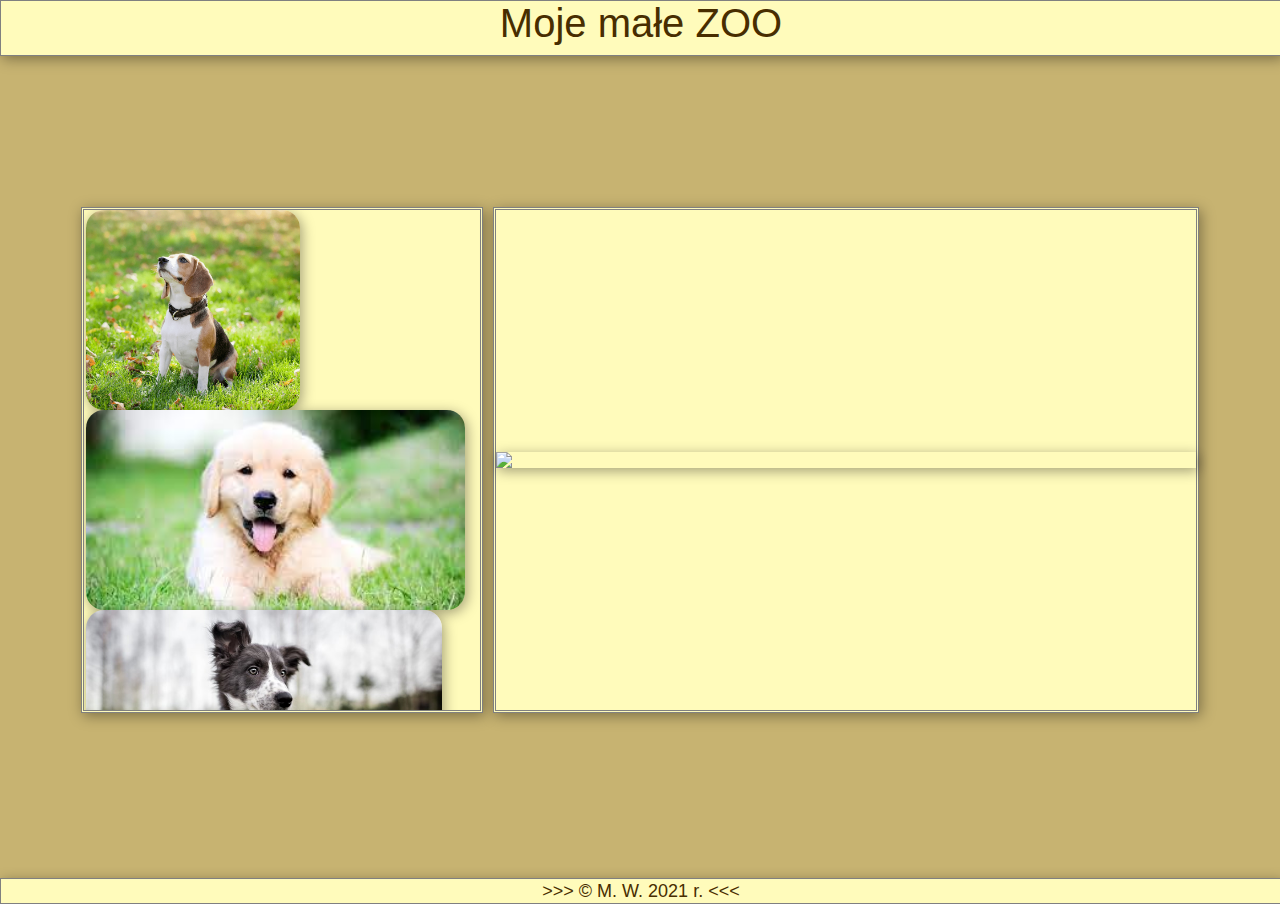
==== commit ead6e17e: "Add files via upload" ====
--- a/index.html
+++ b/index.html
@@ -1,190 +1,143 @@
-<!DOCTYPE html>
-<html  >
-<head>
-  <!-- Site made with Mobirise Website Builder v5.9.6, https://mobirise.com -->
-  <meta charset="UTF-8">
-  <meta http-equiv="X-UA-Compatible" content="IE=edge">
-  <meta name="generator" content="Mobirise v5.9.6, mobirise.com">
-  <meta name="viewport" content="width=device-width, initial-scale=1, minimum-scale=1">
-  <link rel="shortcut icon" href="assets/images/6be8ae37cde6fcdc5c6d26882a383fdc-96x96.png" type="image/x-icon">
-  <meta name="description" content="🚀 Odkryj świat spersonalizowanych zestawów komputerowych na nowym poziomie! 🚀">
-  
-  
-  <title>Strona główna</title>
-  <link rel="stylesheet" href="assets/web/assets/mobirise-icons2/mobirise2.css">
-  <link rel="stylesheet" href="assets/web/assets/mobirise-icons-bold/mobirise-icons-bold.css">
-  <link rel="stylesheet" href="assets/bootstrap/css/bootstrap.min.css">
-  <link rel="stylesheet" href="assets/bootstrap/css/bootstrap-grid.min.css">
-  <link rel="stylesheet" href="assets/bootstrap/css/bootstrap-reboot.min.css">
-  <link rel="stylesheet" href="assets/animatecss/animate.css">
-  <link rel="stylesheet" href="assets/dropdown/css/style.css">
-  <link rel="stylesheet" href="assets/socicon/css/styles.css">
-  <link rel="stylesheet" href="assets/theme/css/style.css">
-  <link rel="preload" href="https://fonts.googleapis.com/css?family=Inter+Tight:100,200,300,400,500,600,700,800,900,100i,200i,300i,400i,500i,600i,700i,800i,900i&display=swap" as="style" onload="this.onload=null;this.rel='stylesheet'">
-  <noscript><link rel="stylesheet" href="https://fonts.googleapis.com/css?family=Inter+Tight:100,200,300,400,500,600,700,800,900,100i,200i,300i,400i,500i,600i,700i,800i,900i&display=swap"></noscript>
-  <link rel="preload" as="style" href="assets/mobirise/css/mbr-additional.css"><link rel="stylesheet" href="assets/mobirise/css/mbr-additional.css" type="text/css">
-
-  
-  
-  
-</head>
-<body>
-  
-  <section data-bs-version="5.1" class="menu menu2 cid-tJS6tZXiPa" once="menu" id="menu02-0">
-	
-
-	<nav class="navbar navbar-dropdown navbar-fixed-top navbar-expand-lg">
-		<div class="container">
-			<div class="navbar-brand">
-				
-				<span class="navbar-caption-wrap"><a class="navbar-caption text-black text-primary display-4" href="https://pc-dc.pl/">PC-DC.pl</a></span>
-			</div>
-			<button class="navbar-toggler" type="button" data-toggle="collapse" data-bs-toggle="collapse" data-target="#navbarSupportedContent" data-bs-target="#navbarSupportedContent" aria-controls="navbarNavAltMarkup" aria-expanded="false" aria-label="Toggle navigation">
-				<div class="hamburger">
-					<span></span>
-					<span></span>
-					<span></span>
-					<span></span>
-				</div>
-			</button>
-			<div class="collapse navbar-collapse" id="navbarSupportedContent">
-				<ul class="navbar-nav nav-dropdown" data-app-modern-menu="true"><li class="nav-item">
-						<a class="nav-link link text-black text-primary display-4" href="index.html#header01-7">O nas</a>
-					</li>
-					
-					<li class="nav-item">
-						<a class="nav-link link text-black text-primary display-4" href="index.html#form02-6">Kontakt</a>
-					</li><li class="nav-item"><a class="nav-link link text-black text-primary display-4" href="index.html#contacts02-9">Rekrutacja</a></li></ul>
-				
-				<div class="navbar-buttons mbr-section-btn"><a class="btn btn-primary display-4" href="https://discord.gg/YkNECARmGC">Dolącz</a></div>
-			</div>
-		</div>
-	</nav>
-</section>
-
-<section data-bs-version="5.1" class="header5 cid-tJS6uM4N87" id="header05-1">
-	
-
-	
-	
-	<div class="topbg"></div>
-	<div class="align-center container">
-		<div class="row justify-content-center">
-			<div class="col-md-12 col-lg-9">
-				<h1 class="mbr-section-title mbr-fonts-style mb-4 display-1"><strong>PC-DC.pl</strong></h1>
-				<p class="mbr-text mbr-fonts-style mb-4 display-7">Pomoc IT</p>
-				<div class="mbr-section-btn mt-3"><a class="btn btn-primary display-7" href="https://discord.gg/YkNECARmGC">Dołącz teraz</a> <a class="btn btn-primary-outline display-7" href="https://www.youtube.com/channel/UC5xrvE53BiHPXx4sjtRLf1Q" target="_blank">YouTube</a></div>
-			</div>
-		</div>
-		<div class="row mt-5 justify-content-center">
-			<div class="col-12 col-lg-12">
-				<img src="assets/images/mbr-1-1920x1280.jpg" alt="Mobirise Website Builder" title="">
-			</div>
-		</div>
-	</div>
-</section>
-
-<section data-bs-version="5.1" class="form5 cid-tJS9pBcTSa" id="form02-6">
-    
-    
-    <div class="container">
-        <div class="mbr-section-head mb-5">
-            <h3 class="mbr-section-title mbr-fonts-style align-center mb-0 display-2"><strong>Formularz kontaktowy</strong></h3>
-            <h4 class="mbr-section-subtitle mbr-fonts-style align-center mb-0 mt-4 display-7">Potrzebujesz nowego zestawu komputerowego, a może chcesz zacząć z nami współpracę?</h4>
-        </div>
-        <div class="row justify-content-center mt-4">
-            <div class="col-lg-8 mx-auto mbr-form" data-form-type="formoid">
-                <form action="https://mobirise.eu/" method="POST" class="mbr-form form-with-styler" data-form-title="Form Name"><input type="hidden" name="email" data-form-email="true" value="TK6oTrzAS6NUbVehsqnNT4u0MCUwsj/uJBs4c3vbwLO7TOXyeO+FlvJ3F7sxo3JuPffnHecg1f/qv3dEBPhsjbJxKTSLG3u7d6GRe+ef5KaynKAH+34rDENuNmE1bLh4">
-                    <div class="row">
-                        <div hidden="hidden" data-form-alert="" class="alert alert-success col-12">Dziękujemy za kontakt!</div>
-                        <div hidden="hidden" data-form-alert-danger="" class="alert alert-danger col-12">
-                            Oops...! some problem!
-                        </div>
-                    </div>
-                    <div class="dragArea row">
-                        <div class="col-md col-sm-12 form-group mb-3" data-for="name">
-                            <input type="text" name="name" placeholder="Imię" data-form-field="name" class="form-control" value="" id="name-form02-6">
-                        </div>
-                        <div class="col-md col-sm-12 form-group mb-3" data-for="email">
-                            <input type="email" name="email" placeholder="Email" data-form-field="email" class="form-control" value="" id="email-form02-6">
-                        </div>
-                        <div class="col-12 form-group mb-3" data-for="phone">
-                            <input type="tel" name="phone" placeholder="Telefon" data-form-field="phone" class="form-control" value="" id="phone-form02-6">
-                        </div>
-                        <div class="col-12 form-group mb-3" data-for="textarea">
-                            <textarea name="textarea" placeholder="Wiadomość" data-form-field="textarea" class="form-control" id="textarea-form02-6"></textarea>
-                        </div>
-                        <div class="col-lg-12 col-md-12 col-sm-12 align-center mbr-section-btn"><button type="submit" class="btn btn-primary display-7"><span class="mbrib-upload mbr-iconfont mbr-iconfont-btn"></span>Wyślij wiadomość!</button></div>
-                    </div>
-                </form>
-            </div>
-        </div>
-    </div>
-</section>
-
-<section data-bs-version="5.1" class="footer1 cid-tRq5tFsC4q" once="footers" id="footer01-1p">
-	
-
-	
-	
-	<div class="container">
-		<div class="row mbr-white">
-			<div class="col-12 col-md-6 col-lg-3">
-				<h5 class="mbr-section-subtitle mbr-fonts-style mb-2 display-5"><strong>O nas</strong></h5>
-				<ul class="list mbr-fonts-style display-7">
-					<li class="mbr-text item-wrap">About</li>
-					<li class="mbr-text item-wrap"><br></li>
-				</ul>
-			</div>
-			<div class="col-12 col-md-6 col-lg-3">
-				<h5 class="mbr-section-subtitle mbr-fonts-style mb-2 display-5"><strong>Funkcje</strong></h5>
-				<ul class="list mbr-fonts-style display-7">
-					<li class="mbr-text item-wrap"><a href="https://pc-dc.fireprobe.net/" class="text-primary">Speed Test</a></li>
-					<li class="mbr-text item-wrap"><br></li>
-				</ul>
-			</div>
-			<div class="col-12 col-md-6 col-lg-3">
-				<h5 class="mbr-section-subtitle mbr-fonts-style mb-2 display-5"><strong>Pomoc</strong></h5>
-				<ul class="list mbr-fonts-style display-7">
-					<li class="mbr-text item-wrap">Help</li>
-					<li class="mbr-text item-wrap"><br></li>
-				</ul>
-			</div>
-			<div class="col-12 col-md-6 col-lg-3">
-				<h5 class="mbr-section-subtitle mbr-fonts-style mb-2 display-5">
-					<strong>About</strong>
-				</h5>
-				<ul class="list mbr-fonts-style display-7">
-					<li class="mbr-text item-wrap">History</li>
-					<li class="mbr-text item-wrap"><br></li>
-				</ul>
-			</div>
-			<div class="col-12 mt-5 footer-col">
-				
-
-				<div class="social-row mt-2 display-7">
-					<div class="soc-item">
-						<a href="https://mobiri.se/">
-							<span class="mbr-iconfont socicon-discord socicon"></span>
-						</a>
-					</div>
-					<div class="soc-item">
-						<a href="https://www.youtube.com/channel/UC5xrvE53BiHPXx4sjtRLf1Q">
-							<span class="mbr-iconfont socicon-youtube socicon"></span>
-						</a>
-					</div>
-					
-					
-				</div>
-			</div>
-			<div class="col-12 mt-4">
-				<p class="mbr-text mb-0 mbr-fonts-style copyright align-center display-7"><em><strong>Wykonanie <a href="https://pc-dc.pl/" class="text-primary">PC-DC.pl</a>&nbsp;- 2023</strong></em></p>
-			</div>
-		</div>
-	</div>
-</section><section class="display-7" style="padding: 0;align-items: center;justify-content: center;flex-wrap: wrap;    align-content: center;display: flex;position: relative;height: 4rem;"><a href="https://mobiri.se/3040438" style="flex: 1 1;height: 4rem;position: absolute;width: 100%;z-index: 1;"><img alt="" style="height: 4rem;" src="[data-uri]"></a><p style="margin: 0;text-align: center;" class="display-7">&#8204;</p><a style="z-index:1" href="https://mobirise.com/builder/no-code-website-builder.html">No Code Website Builder</a></section><script src="assets/bootstrap/js/bootstrap.bundle.min.js"></script>  <script src="assets/smoothscroll/smooth-scroll.js"></script>  <script src="assets/ytplayer/index.js"></script>  <script src="assets/dropdown/js/navbar-dropdown.js"></script>  <script src="assets/theme/js/script.js"></script>  <script src="assets/formoid/formoid.min.js"></script>  
-  
-  
-  <input name="animation" type="hidden">
-  </body>
+
+<html>
+  <head>
+   <meta charset="utf-8">
+   <meta name="description"content="Galeria zdjęć wykonanych w Warszawskim ZOO">
+   <meta name="keywords"content="ZOO, lew, niedźwidź, tygrys, zwierzęta, ptaki, ryby,
+                                 Warszawa, warszawskie zoo, Warszawa Ratuszowa">
+   <title>Polecam kiełbase</title>
+   <style>
+   
+* {  margin: 0;
+     padding: 0;}
+
+/* ustalenie parametrów okna przeglądarki */
+     body {
+     background-color: #c7b371;
+     color: #482d00;
+     overflow: hidden;
+     }
+     
+/* ustalenie parametrów dla obszaru div zawierającego tytuł */
+     .tytuł {
+     display: block;
+     position: absolute;
+     top: 0;
+     left: 0;
+     width: 100%;
+     height: 54px;
+     border: 1px solid gray;
+     text-align: center;
+     font-family: arial;
+     font-size: 40px;
+     background-color: rgb(255, 251, 187);
+     box-shadow: 2px 3px 13px 0px rgba(0, 0, 0, 0.37);
+     }
+     
+.copy {
+     display: block;
+     position: absolute;     
+     left: 0;     
+     top: calc(100% - 22px);     
+     font-size: 18px;
+     font-family: arial;     
+     text-align: center;
+     height: 22px;
+     width: 100%;
+     padding-top: 2px;
+     border: 1px solid gray;
+     background-color: rgb(255, 251, 187);
+     box-shadow: 2px 3px 13px 0px rgba(0, 0, 0, 0.37);
+     }  
+   
+       
+/* ustalenie parametrów dla znacznika div z klasą ob - wyświetlanie dużych zdjęć */
+     .ob {
+     display: block;
+     position: relative;
+     margin: 0 auto;
+     top: 50%;
+     transform: translate(0, -50%);
+     box-shadow: 2px 3px 13px 0px rgba(0, 0, 0, 0.37);
+     }
+     
+/* ustalenie parametrów dla obszaru div zawierającego mniatury zdjęć */
+     .małe {
+     display: block;
+     float: left;
+     width: 396px;
+     height: 500px;
+     overflow: auto;
+     border: 3px double gray;
+     margin-right: 5px;
+     background-color: rgb(255, 251, 187);
+     box-shadow: 2px 3px 13px 0px rgba(0, 0, 0, 0.37);
+     }
+     
+/* określenie parametrów dla obszaru div zawierającego duże zdjęcia */
+     .duże {
+     display: block;
+     float: left;
+     color: #593800;
+     width: 700px;
+     height: 500px;
+     border: 3px double gray;
+     margin-left: 5px;
+     background-color: rgb(255, 251, 187);
+     box-shadow: 2px 3px 13px 0px rgba(0, 0, 0, 0.37);
+     }     
+     
+/* ustalenie parametrów dla znacznika img (sposób wyświetlania mniaturek) */
+     img.mini {
+     border-radius: 18px;
+     margin-left: 2px;
+     box-shadow: 2px 3px 13px 0px rgba(0, 0, 0, 0.37);
+     }
+     img.mini:hover{
+     opacity : 0.5;
+     }
+     
+     .rama {
+     width: 1118px;
+     height: 506px;
+     display: block;
+     position: absolute;
+     left: calc(50% - 559px);
+     top: calc(50% - 243px);
+     }
+     
+
+
+   </style>
+  </head>
+  <body>
+
+<!-- TYTUŁ -->
+      <div class="tytuł">Moje małe ZOO</div>
+<!-- KONIEC TYTUŁU -->
+
+<div class="rama">
+
+<!-- RAMKA Z IKONAMI -->
+      <div class="małe">
+<img class="mini" src="pies1.png" onclick= scr"pies1.png';"300" height="200" >
+<img class="mini" src="pies2.jpg" onclick="pies2.jpg';width="300" height="200" >
+<img class="mini" src="pies3.jpg" onclick="pies3.jpg';width="300" height="200"" >
+<img class="mini" src="pies4.jpg" onclick="pies4.jpg';width="300" height="300"" >
+<img class="mini" src="pies5.png" onclick="pies5.png';width="300" height="200"" >
+<img class="mini" src="pies6.jpg" onclick="pies6.jpg';width="300" height="200"" >
+
+      </div>
+<!-- KONIEC RAMKI Z IKONAMI -->
+
+<!-- RAMKA Z OBRAZKIEM -->
+      <div id="duze" class="duże">
+         <img class="ob" src="zoo/016.jpg" name="obrazek">
+      </div>
+<!-- KONIEC RAMKI Z OBRAZKIEM -->
+
+</div>
+    
+    <div class="copy"> >>> &copy; M. W. 2021 r. <<< </div>
+  </body>
 </html>